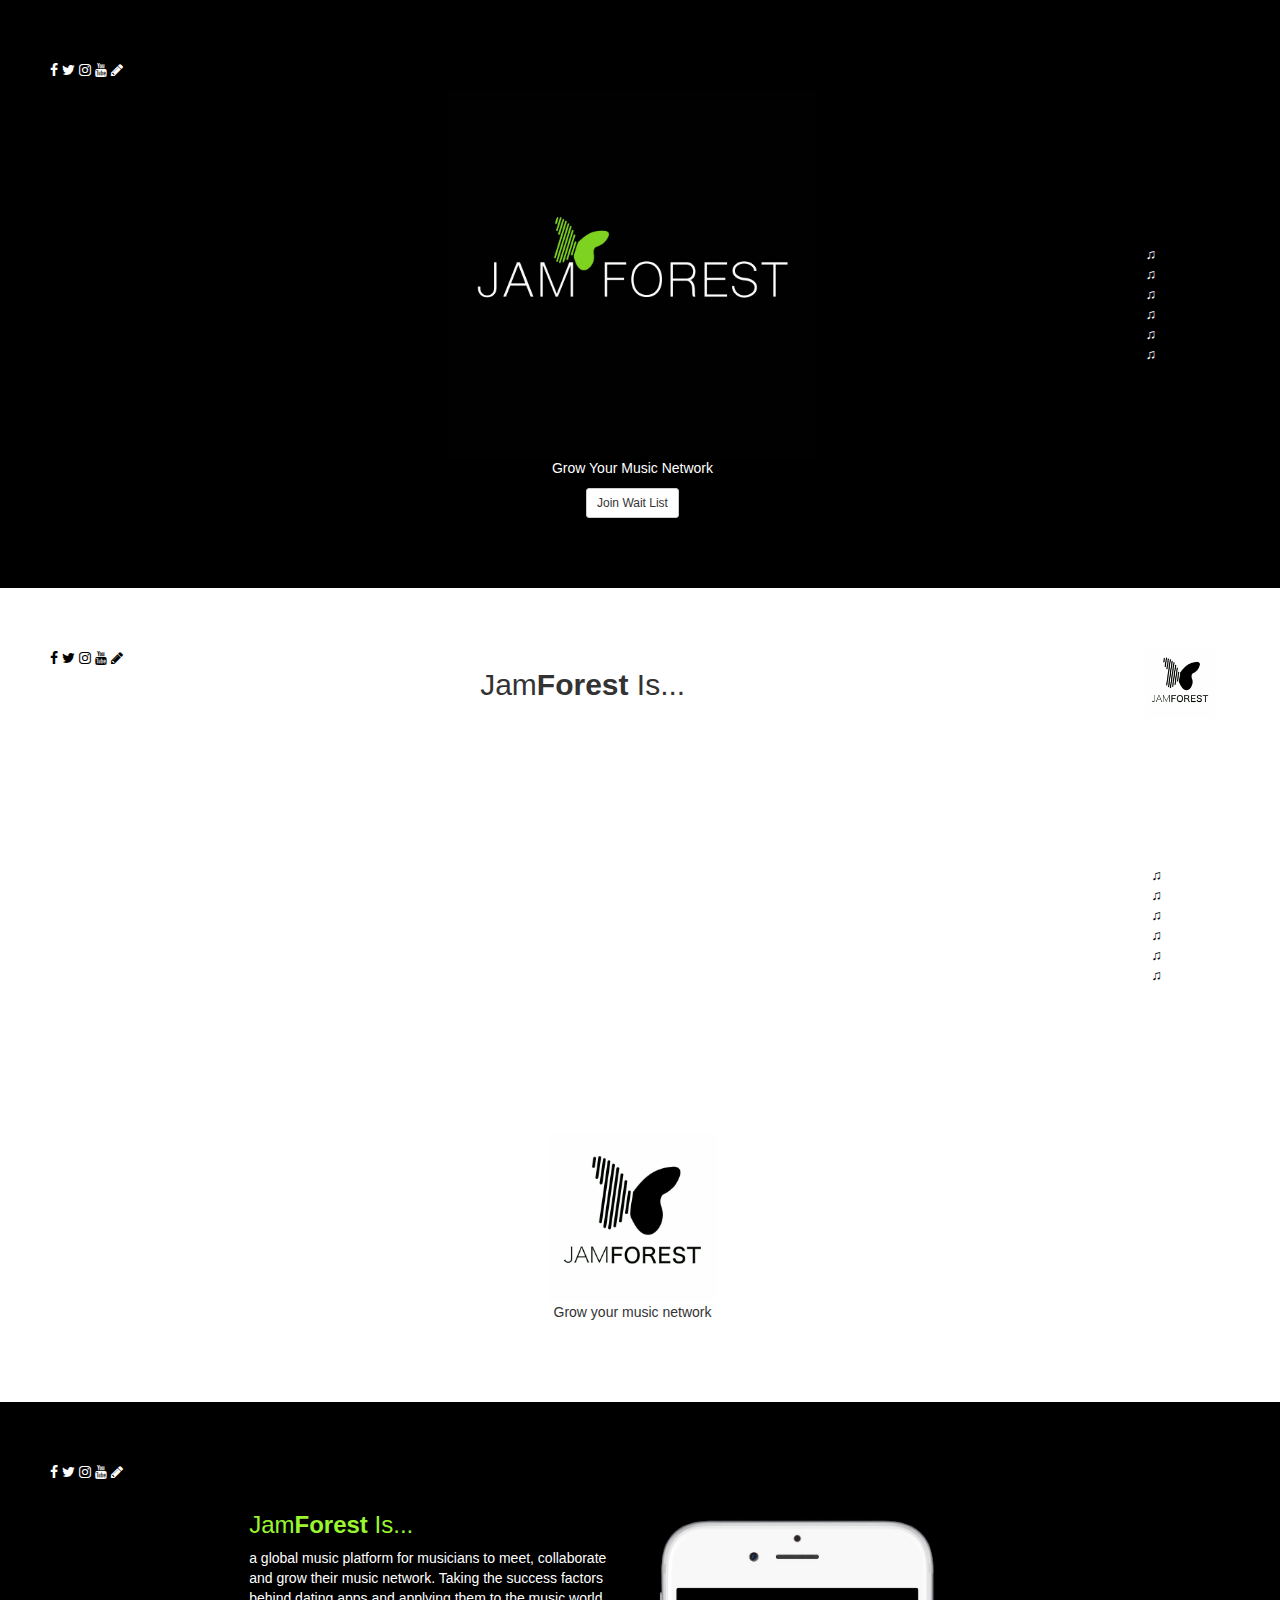
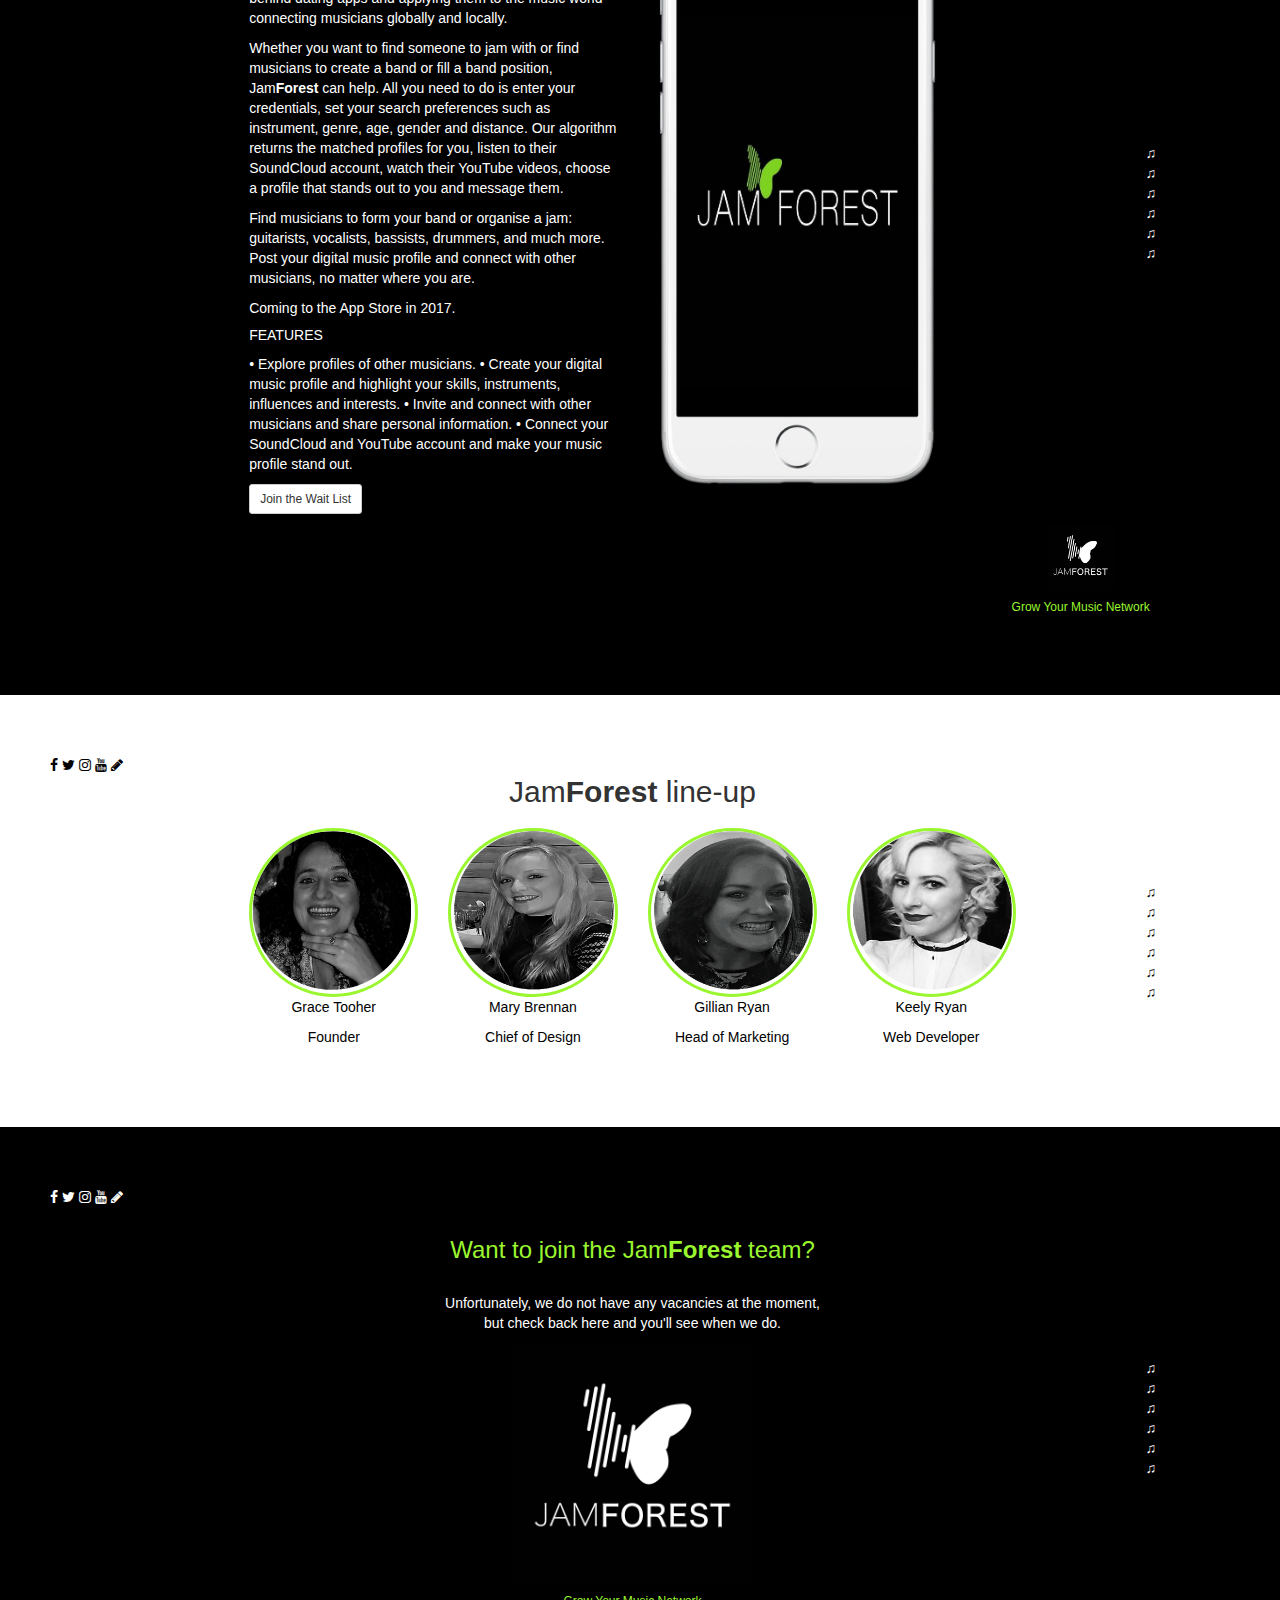
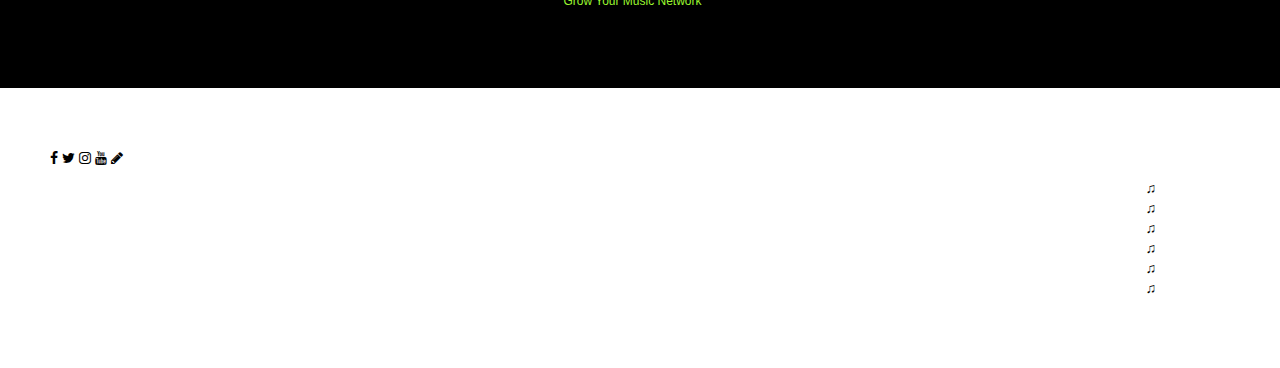
==== index.html @ 34fda2bb "blog added" ====
<!DOCTYPE html>
<html lang="en">
<head>
  <title>JamForest</title>
  <meta charset="utf-8">
	<meta name="keywords" content="Jam,Music,Musician,Ireland,jamforest,Band,group,concert">
	<meta name="author" content="Keely Ryan for JamForest">
  <meta name="viewport" content="width=device-width, initial-scale=1">
	<meta name="viewport" content="width=device-width, initial-scale=1">
  <link rel="stylesheet" href="https://maxcdn.bootstrapcdn.com/bootstrap/3.3.7/css/bootstrap.min.css">
	<link rel="stylesheet" href="https://cdnjs.cloudflare.com/ajax/libs/font-awesome/4.7.0/css/font-awesome.min.css">
  <link href="//db.onlinewebfonts.com/c/3f086dbc376893f56b4a9c4d3cac5df9?family=Hiragino+Sans+GB" rel="stylesheet" type="text/css"/>
  <script src="https://ajax.googleapis.com/ajax/libs/jquery/1.12.4/jquery.min.js"></script>
  <script src="https://maxcdn.bootstrapcdn.com/bootstrap/3.3.7/js/bootstrap.min.js"></script>
  <link rel="icon" href="images/logoCrop.jpg" type="image/x-icon">
	<link rel="stylesheet" href="style.css">
</head>

<body>
  <!--Section 1, landing screen start of container-->
	<div id="section1">
	<div class="container-fluid bg-black">
		<div class="row">
      <!--Social media -->
			<div class="col-sm-12">
			<a href="www.facebook.com/JamForestApp/" style="color:white"><i class= "fa fa-facebook"></i></a>
			<a href="www.twitter.com/jamforestapp" style="color:white"><i class= "fa fa-twitter"></i></a>
			<a href="www.instagram.com/jamforestapp/" style="color:white"><i class= "fa fa-instagram"></i></a>
			<a href="www.youtube.com/channel/UCiojt8k1cYBUqkl0pn1o3Zg" style="color:white"><i class= "fa fa-youtube"></i></a>
      <a href="http://jamforestapp.tumblr.com/" style="color:white"><i class= "fa fa-pencil"></i></a>


		</div></div>
		<div class="row" id="flex1">
<div class="hidden-xs col-md-4"></div>
			<div class="col-xs-12 col-md-4 text-center">
	   <img src="images/logoCrop.jpg" alt="JamForest logo" id="topLogo"> <p>Grow Your Music Network</p>
<button type="button" class="btn btn-default btn-sm" center data-toggle="modal" data-target="#myModal">Join Wait List</button>
</div><div class="hidden-xs col-sm-3"></div>

<!--Navigation -->
<div class="hidden-xs col-md-1">
	<div class="nav">
	<a href="#section1" class="class1a">&#9835;</a><br>
	<a href="#section2" class="class1b">&#9835;</a><br>
	<a href="#section3" class="class1c">&#9835;</a><br>
	<a href="#section4" class="class1d">&#9835;</a><br>
  <a href="#section5" class="class1e">&#9835;</a><br>
  <a href="#section6" class="class1f">&#9835;</a>


</div>
</div></div>
<!-- Modal to subscribe to newsletter-->
<div id="myModal" class="modal fade" role="dialog">
  <div class="modal-dialog">

    <!-- Modal form content-->
    <div class="modal-content">
      <div class="modal-header">
        <button type="button" class="close" data-dismiss="modal">&times;</button>
        <h4 class="modal-title">Join the Wait List</h4>
        <h5>Hey! By joining you will be the first to hear when we're ready to launch, you'll get secret access to any music events we might throw in the coming year, and you'll also become one of our beta testers to tell us what you like and dislike about Jam<b>Forest</b> 1.0. Beta testers will be entered into a competition for prizes each month. Cheers for being sound!!! 🤘</h5>
      </div>
      <div class="modal-body">
				<form class="form-inline" method="post" action="form-to-e-mail.php">
	 <div class="input-group">
     <input type="name" class="form-control" size="50" placeholder="Name" required></div>
    <div class="input-group">
		 <input type="email" class="form-control" size="50" placeholder="Email Address" required>
      <div class="input-group-btn">
			 <button type="button" class="btn btn-default" id="submit">Join</button>
	 </div>
 </div>
 </form>
      </div>
      <div class="modal-footer">
        <button type="button" class="btn btn-default" data-dismiss="modal">Close</button>
      </div>
    </div>
</div>
</div>
</div>
</div>
<!--end of section1 -->

<!--Section2 begin-->
<div id="section2">
<div class="container-fluid">
  <!--Social media -->
	<div class="row">
		<div class="col-md-2">
		<a href="www.facebook.com/JamForestApp/" style="color:black"><i class= "fa fa-facebook"></i></a>
		<a href="www.twitter.com/jamforestapp" style="color:black"><i class= "fa fa-twitter"></i></a>
		<a href="www.instagram.com/jamforestapp/" style="color:black"><i class= "fa fa-instagram"></i></a>
		<a href="www.youtube.com/channel/UCiojt8k1cYBUqkl0pn1o3Zg" style="color:black"><i class= "fa fa-youtube"></i></a>
    <a href="http://jamforestapp.tumblr.com/" style="color:black"><i class= "fa fa-pencil"></i></a>
	</div>
  <div class="col-md-7 text-center"><h2>Jam<b>Forest</b> Is...</h2>
  </div>
  <div class="col-xs-2">
  </div>
<div class="hidden-xs col-md-1">
    <img src="images/whiteblack.jpg" alt="JamForest logo"  class="img-responsive">
</div>
</div>
	<div class="row" id="flex2">
<div class="col-md-2 hidden-xs"></div>
		<div class="col-md-8 col-xs-11 text-center">
			<div class="embed-responsive embed-responsive-16by9">
		 <iframe src="https://www.youtube.com/embed/NiEERhAVjNI" frameborder="0" allowfullscreen></iframe></div>
</div>
<div class="col-md-2 hidden-xs"></div>

<!--Navigation -->
<div class="hidden-xs col-sm-1">
<div class="nav">
<a href="#section1" class="class2a">&#9835;</a><br>
<a href="#section2" class="class2b">&#9835;</a><br>
<a href="#section3" class="class2c">&#9835;</a><br>
<a href="#section4" class="class2d">&#9835;</a><br>
<a href="#section5" class="class2e">&#9835;</a><br>
<a href="#section6" class="class2f">&#9835;</a>
</div>
</div>
</div>
<div class="row">
<div class="hidden-xs col-md-5">
</div>
<div class="hidden-xs col-md-2 text-center">
    <img src="images/whiteblack.jpg" alt="JamForest logo"  class="img-responsive">
    <p>Grow your music network</p>
</div>
<div class="hidden-xs col-md-5">
</div>
</div>
</div>
</div>


<div id="section3">
<div class="container-fluid bg-black">
<!--Social media -->
  <div class="row">
    <div class="col-sm-12">
    <a href="www.facebook.com/JamForestApp/" style="color:white"><i class= "fa fa-facebook"></i></a>
    <a href="www.twitter.com/jamforestapp" style="color:white"><i class= "fa fa-twitter"></i></a>
    <a href="www.instagram.com/jamforestapp/" style="color:white"><i class= "fa fa-instagram"></i></a>
    <a href="www.youtube.com/channel/UCiojt8k1cYBUqkl0pn1o3Zg" style="color:white"><i class= "fa fa-youtube"></i></a>
    <a href="http://jamforestapp.tumblr.com/" style="color:white"><i class= "fa fa-pencil"></i></a>
  </div></div>
  <div class="row" id="flex3">
    <div class="col-xs-3 col-sm-2">
    </div>
    <div class="col-md-4 hidden-sm hidden-xs">
      <h3>Jam<b>Forest</b> Is...</h3>
      <p> a global music platform for musicians to meet, collaborate and grow their music network. Taking the success factors behind dating apps and applying them to the music world connecting musicians globally and locally.</p>

<p>Whether you want to find someone to jam with or find musicians to create a band or fill a band position, Jam<b>Forest</b> can help. All you need to do is enter your credentials, set your search preferences such as instrument, genre, age, gender and distance. Our algorithm returns the matched profiles for you, listen to their SoundCloud account, watch their YouTube videos, choose a profile that stands out to you and message them.</p>

<p>Find musicians to form your band or organise a jam: guitarists, vocalists, bassists, drummers, and much more. Post your digital music profile and connect with other musicians, no matter where you are.</p>

<p>Coming to the App Store in 2017.</p>

<h5>FEATURES</h6>

<p>• Explore profiles of other musicians.
• Create your digital music profile and highlight your skills, instruments, influences and interests.
• Invite and connect with other musicians and share personal information.
• Connect your SoundCloud and YouTube account and make your music profile stand out.</p>
<button type="button" class="btn btn-default btn-sm" center data-toggle="modal" data-target="#myModal">Join the Wait List</button>
</div>
<div class="hidden-md hidden-lg col-13-xs">
  <h3>Jam<b>Forest</b> Is...</h3>
<p> a global music platform for musicians to meet, collaborate and grow their music network. Taking the success factors behind dating apps and applying them to the music world connecting musicians globally and locally.</p>
<a href="about.html" class="class1">More...</a>
</div>
<div class="col-md-5 hidden-xs">
  <div id="myCarousel" data-ride="carousel" style="width: 300px">

    <!-- Wrapper for slides -->
    <div class="carousel-inner" role="listbox">
      <div class="item active">
        <img src="images/iPhone6White.png" alt="Logo on iPhone">
      </div>

      <div class="item">
        <img src="images/iPhone6White (1).png" alt="Find Musicians">
      </div>

      <div class="item">
        <img src="images/iPhone6White (3).png" alt="Nutini">
      </div>

      <div class="item">
        <img src="images/iPhone6White (4).png" alt="Search">
      </div>

      <div class="item">
        <img src="images/iPhone6White (2).png" alt="Ezra">
      </div>

    </div>

  </div>
</div>
<!--Navigation -->
<div class="col-xs-1 col-sm-1">
  <div class="nav">
  <a href="#section1" class="class1a">&#9835;</a><br>
  <a href="#section2" class="class1b">&#9835;</a><br>
  <a href="#section3" class="class1c">&#9835;</a><br>
  <a href="#section4" class="class1d">&#9835;</a><br>
  <a href="#section5" class="class1e">&#9835;</a><br>
  <a href="#section6" class="class1f">&#9835;</a>

  </div>
</div>
</div>
<div class="hidden-md hidden-lg col-12-xs text-center">
<button type="button" class="btn btn-default btn-sm" center data-toggle="modal" data-target="#myModal">Join the Wait List</button>
</div>
<div class="row">
  <div class="col-sm-9 col-xs-2">
</div>
  <div class="col-md-3 col-xs-8 text-center">
    <img src="images/blackwhite.jpg" alt="JamForest logo" width="25%;">
<h6>Grow Your Music Network</h6>
  </div>
  <div class="col-sm-9 col-xs-2">
</div>
</div>
</div>

<div id="section4">
<div class="container-fluid">
  <!--Social media -->
	<div class="row">
		<div class="col-sm-2">
		<a href="www.facebook.com/JamForestApp/" style="color:black"><i class= "fa fa-facebook"></i></a>
		<a href="www.twitter.com/jamforestapp" style="color:black"><i class= "fa fa-twitter"></i></a>
		<a href="www.instagram.com/jamforestapp/" style="color:black"><i class= "fa fa-instagram"></i></a>
		<a href="www.youtube.com/channel/UCiojt8k1cYBUqkl0pn1o3Zg" style="color:black"><i class= "fa fa-youtube"></i></a>
<a href="http://jamforestapp.tumblr.com/" style="color:black"><i class= "fa fa-pencil"></i></a>
	</div>
    <div class="col-sm-8 text-center"> <h2>Jam<b>Forest</b> line-up</h2></div>
    <div class="col-sm-2"></div>
  </div>
	<div class="row" id="flex4">
  <div class="col-xs-3 col-md-2"></div>
  <div class="hidden-xs col-md-2 text-center">
  <a href= "https://ie.linkedin.com/in/gracetooher"> <img src="images/Grace.png" class="img-circle" alt="Grace" id="Grace"></a>
<p>Grace Tooher</p><p>Founder</p></div>
<div class="hidden-xs col-md-2 text-center">
  <a href= "https://ie.linkedin.com/in/marymb">
<img src="images/MazaFin.png" class="img-circle" alt="Mary" id="Mary"></a>
<p>Mary Brennan</p><p>Chief of Design</p></div>
  <div class="hidden-xs col-md-2 text-center">
    <a href= "https://ie.linkedin.com/in/gillianoryan">
  <img src="images/gil.png" class="img-circle" alt="Gil" id="Gil"></a>
<p>Gillian Ryan</p><p>Head of Marketing</p></div>
  <div class="hidden-xs col-md-2 text-center">
    <a href= "https://ie.linkedin.com/in/keely-ryan-1a992680">
  <img src="images/keels.png" class="img-circle" alt="Keely" id="Keely"></a>
<p>Keely Ryan</p><p>Web Developer</p></div>
<div class="hidden-xs col-md-1"></div>
<!-- Pofile pix on mobile screen -->
<div class="col-xs-4 hidden-sm hidden-md hidden-lg text-center">
<img src="images/Grace.png" class="img-circle" alt="Grace" id="Grace"><p>Grace</p><p>Founder</p></div>
<div class="col-xs-3 hidden-sm hidden-md hidden-lg text-center">
<img src="images/MazaFin.png" class="img-circle" alt="Mary" id="Mary"> <p>Mary</p><p>Design Chief</p></div>
<div class="col-xs-3 hidden-sm hidden-md hidden-lg text-center">
<img src="images/gil.png" class="img-circle" alt="Gil" id="Gil"> <p>Gillian</p><p>Marketing Head</p></div>
<div class="col-xs-3 hidden-sm hidden-md hidden-lg text-center">
<img src="images/keels.png" class="img-circle" alt="Keely" id="Keely"> <p>Keely</p><p>Web Developer</p></div>
<!--Navigation -->
<div class="col-sm-1 col-md-1">
<div class="nav">
<a href="#section1" class="class2a">&#9835;</a><br>
<a href="#section2" class="class2b">&#9835;</a><br>
<a href="#section3" class="class2c">&#9835;</a><br>
<a href="#section4" class="class2d">&#9835;</a><br>
<a href="#section5" class="class2e">&#9835;</a><br>
<a href="#section6" class="class2f">&#9835;</a>

</div>
</div></div>

</div>
</div>
<div id="section5">
<div class="container-fluid bg-black">
  <!--Social media -->
  <div class="row">
    <div class="col-sm-12">
    <a href="www.facebook.com/JamForestApp/"><i class= "fa fa-facebook" style="color:white"></i></a>
    <a href="www.twitter.com/jamforestapp"><i class= "fa fa-twitter" style="color:white"></i></a>
    <a href="www.instagram.com/jamforestapp/"><i class= "fa fa-instagram" style="color:white"></i></a>
    <a href="www.youtube.com/channel/UCiojt8k1cYBUqkl0pn1o3Zg" style="color:white"><i class= "fa fa-youtube"></i></a>
<a href="http://jamforestapp.tumblr.com/" style="color:white"><i class= "fa fa-pencil"></i></a>
  </div></div>
  <div class="row" id="flex5">
    <div class="col-xs-3 col-md-1">
    </div>
    <div class="col-xs-13 col-md-10 text-center">
<h3>Want to join the Jam<b>Forest</b> team?</h3>
<br><p>Unfortunately, we do not have any vacancies at the moment, <br> but check back here and you'll see when we do.</p>
<img src="images/blackwhite.jpg" alt="JamForest logo" width="25%;">
<h6>Grow Your Music Network</h6>
</div>
<!--Navigation -->
<div class="col-xs-1 col-md-1">
  <div class="nav">
  <a href="#section1" class="class1a">&#9835;</a><br>
  <a href="#section2" class="class1b">&#9835;</a><br>
  <a href="#section3" class="class1c">&#9835;</a><br>
  <a href="#section4" class="class1d">&#9835;</a><br>
  <a href="#section5" class="class1e">&#9835;</a><br>
  <a href="#section6" class="class1f">&#9835;</a>

  </div>
</div>
</div>
</div>
<div id="section6">
<div class="container-fluid">
  <!--Social media -->
	<div class="row">
		<div class="col-sm-12">
		<a href="www.facebook.com/JamForestApp/" style="color:black"><i class= "fa fa-facebook"></i></a>
		<a href="www.twitter.com/jamforestapp" style="color:black"><i class= "fa fa-twitter"></i></a>
		<a href="www.instagram.com/jamforestapp/" style="color:black"><i class= "fa fa-instagram"></i></a>
		<a href="www.youtube.com/channel/UCiojt8k1cYBUqkl0pn1o3Zg" style="color:black"><i class= "fa fa-youtube"></i></a>
<a href="http://jamforestapp.tumblr.com/" style="color:black"><i class= "fa fa-pencil"></i></a>
	</div></div>
	<div class="row" id="flex6">
<div class="col-sm-4"></div>
		<div class="col-sm-4 text-center">


</div>
<div class="col-sm-3"></div>

<!--Navigation -->
<div class="col-sm-1">
<div class="nav">
<a href="#section1" class="class2a">&#9835;</a><br>
<a href="#section2" class="class2b">&#9835;</a><br>
<a href="#section3" class="class2c">&#9835;</a><br>
<a href="#section4" class="class2d">&#9835;</a><br>
<a href="#section5" class="class2e">&#9835;</a><br>
<a href="#section6" class="class2f">&#9835;</a>
</div>
</div></div>

</div>
</div>

</body>
<script type="text/javascript" src="script.js"></script>
<script type="text/php" src="script.php"></script>

</html>
---- style.css ----
body{
  font-family: "Hiragino sans","MS PGothic", sans-serif;
}

  .row{
  padding-bottom: 10px;
  margin-right: 0px;
}
.Button{
  background-color: : white;
  color:black;
}
.bg-black {
background-color: black;
   min-height:100%;
}
background:{
  color: black;}
.container-fluid{
   padding: 60px 50px;
   height:20%
}
#topLogo{

  width: 100%;
}
#flex1, #flex3, #flex5  {
  display: flex;
  align-items: center;
  justify-content: center;
  color:white;
 }

 #flex2, #flex4, #flex6  {
   display: flex;
   align-items: center;
   justify-content: center;
   color:black;
}
#Grace, #Gil, #Mary, #Keely{
  width: 100%;
  border-style: solid;
border-width: medium;
border-color: #9AF62F;
}

 a.class1a, a.class1b, a.class1c, a.class1d, a.class1e, a.class1f {
   color:white;
 }
 a.class2a, a.class2b, a.class2c, a.class2d, a.class2e, a.class2f {
   color:black;
 }
i{
  align-content: flex-end;
}
h6{
  color:#9AF62F;
}
h3{
  color:#9AF62F;
}
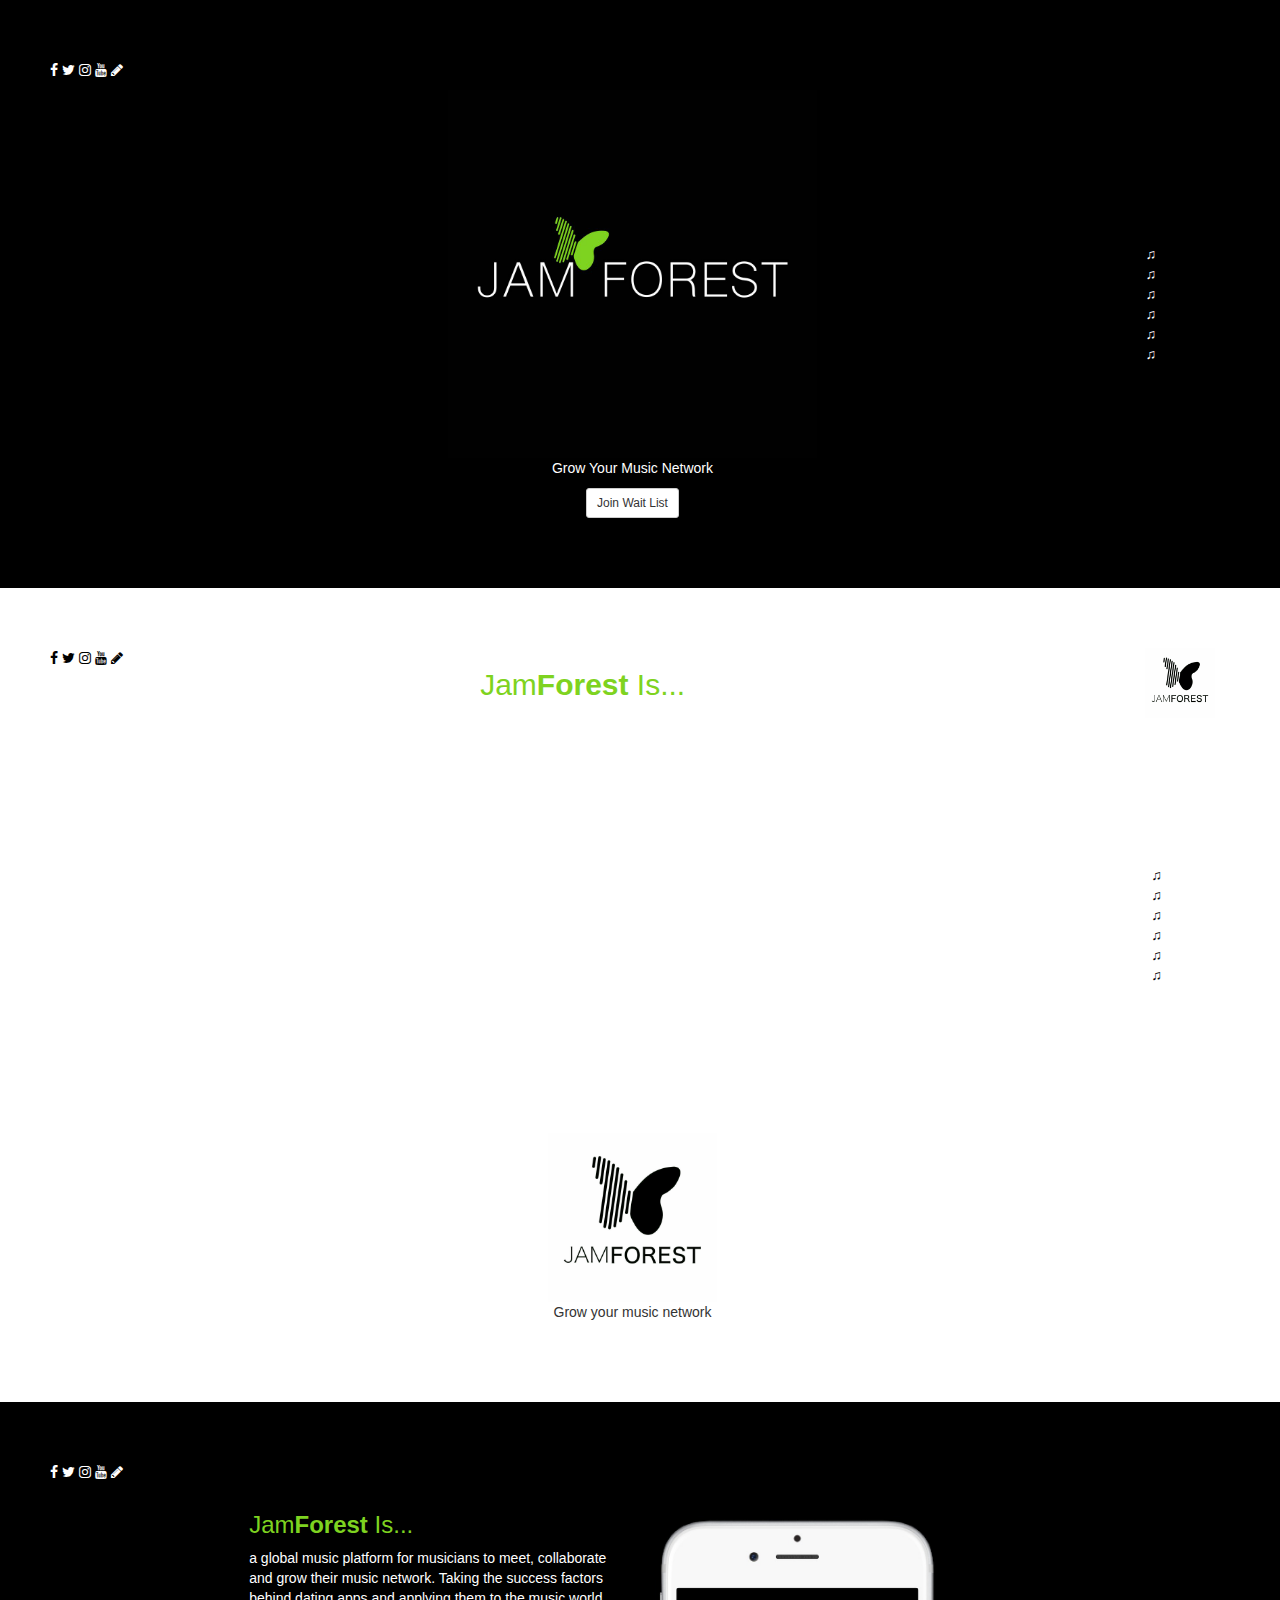
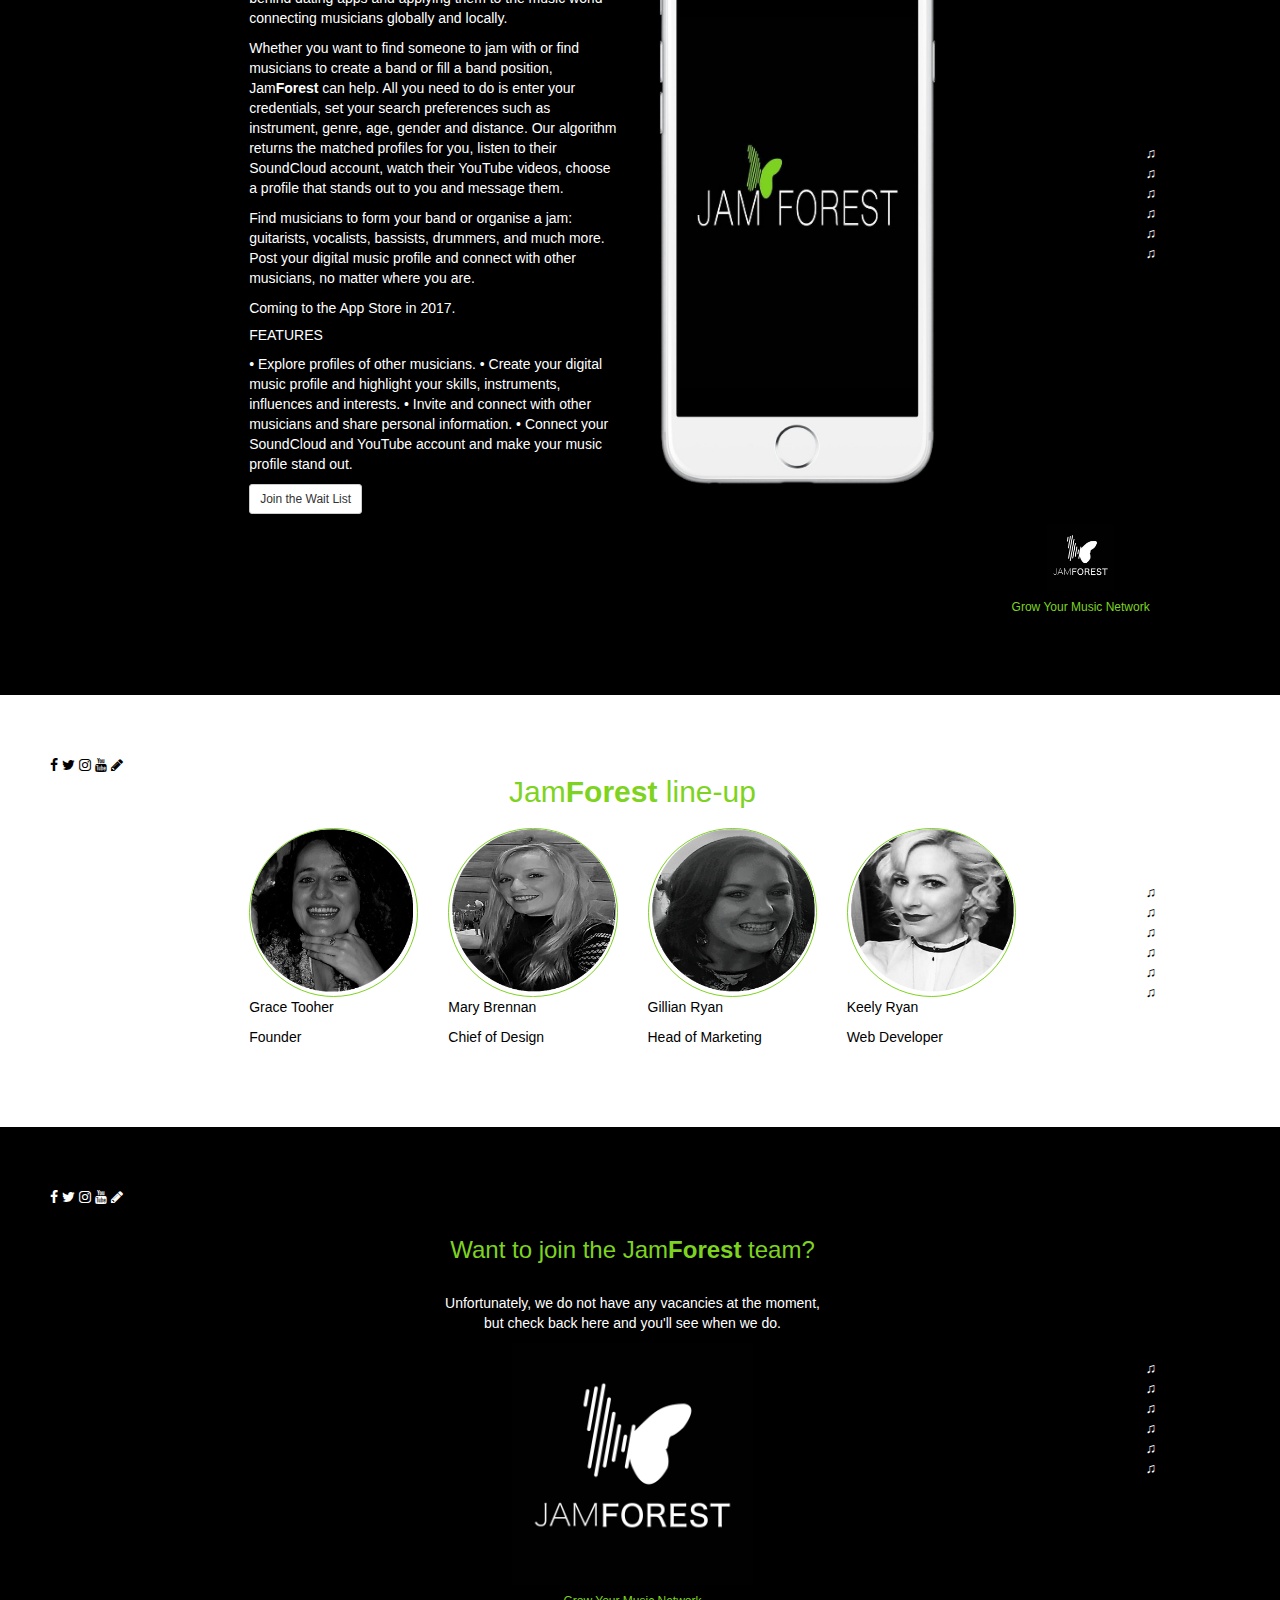
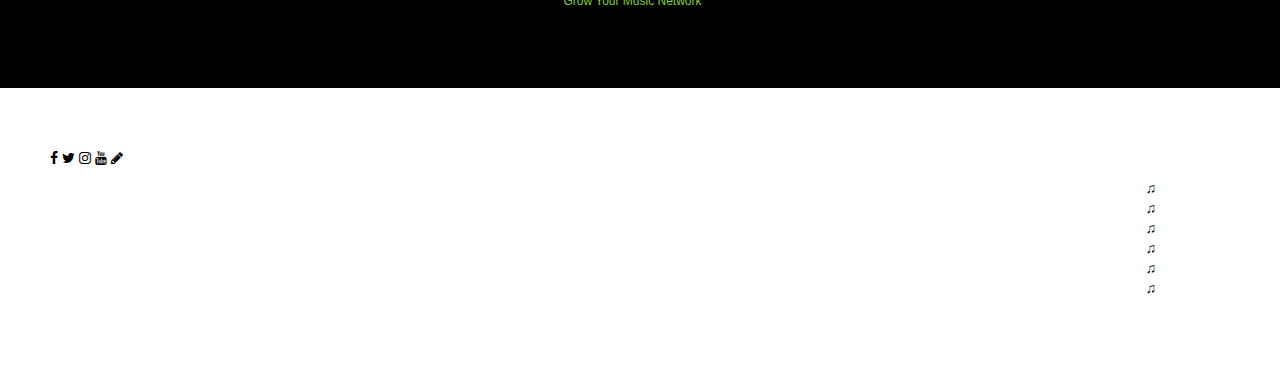
==== commit a951cbed: "profile pix fixed" ====
--- a/index.html
+++ b/index.html
@@ -241,38 +241,43 @@
 		<a href="www.twitter.com/jamforestapp" style="color:black"><i class= "fa fa-twitter"></i></a>
 		<a href="www.instagram.com/jamforestapp/" style="color:black"><i class= "fa fa-instagram"></i></a>
 		<a href="www.youtube.com/channel/UCiojt8k1cYBUqkl0pn1o3Zg" style="color:black"><i class= "fa fa-youtube"></i></a>
-<a href="http://jamforestapp.tumblr.com/" style="color:black"><i class= "fa fa-pencil"></i></a>
+    <a href="http://jamforestapp.tumblr.com/" style="color:black"><i class= "fa fa-pencil"></i></a>
 	</div>
     <div class="col-sm-8 text-center"> <h2>Jam<b>Forest</b> line-up</h2></div>
     <div class="col-sm-2"></div>
   </div>
-	<div class="row" id="flex4">
-  <div class="col-xs-3 col-md-2"></div>
-  <div class="hidden-xs col-md-2 text-center">
+  <!-- Profile pix on pcs -->
+  <div class="row" id="flex4">
+  <div class="hidden-xs col-sm-2 col-md-2"></div>
+  <div class="hidden-xs col-sm-2 col-md-2 col-lg-2">
   <a href= "https://ie.linkedin.com/in/gracetooher"> <img src="images/Grace.png" class="img-circle" alt="Grace" id="Grace"></a>
-<p>Grace Tooher</p><p>Founder</p></div>
-<div class="hidden-xs col-md-2 text-center">
+  <p>Grace Tooher</p><p>Founder</p></div>
+  <div class="hidden-xs col-sm-2 col-md-2 col-lg-2">
   <a href= "https://ie.linkedin.com/in/marymb">
-<img src="images/MazaFin.png" class="img-circle" alt="Mary" id="Mary"></a>
-<p>Mary Brennan</p><p>Chief of Design</p></div>
-  <div class="hidden-xs col-md-2 text-center">
+  <img src="images/MazaFin.png" class="img-circle" alt="Mary" id="Mary"></a>
+  <p>Mary Brennan</p><p>Chief of Design</p></div>
+  <div class="hidden-xs col-sm-2 col-md-2 col-lg-2">
     <a href= "https://ie.linkedin.com/in/gillianoryan">
   <img src="images/gil.png" class="img-circle" alt="Gil" id="Gil"></a>
-<p>Gillian Ryan</p><p>Head of Marketing</p></div>
-  <div class="hidden-xs col-md-2 text-center">
+  <p>Gillian Ryan</p><p>Head of Marketing</p></div>
+  <div class="hidden-xs col-sm-2 col-md-2 col-lg-2">
     <a href= "https://ie.linkedin.com/in/keely-ryan-1a992680">
   <img src="images/keels.png" class="img-circle" alt="Keely" id="Keely"></a>
-<p>Keely Ryan</p><p>Web Developer</p></div>
-<div class="hidden-xs col-md-1"></div>
-<!-- Pofile pix on mobile screen -->
-<div class="col-xs-4 hidden-sm hidden-md hidden-lg text-center">
-<img src="images/Grace.png" class="img-circle" alt="Grace" id="Grace"><p>Grace</p><p>Founder</p></div>
-<div class="col-xs-3 hidden-sm hidden-md hidden-lg text-center">
-<img src="images/MazaFin.png" class="img-circle" alt="Mary" id="Mary"> <p>Mary</p><p>Design Chief</p></div>
-<div class="col-xs-3 hidden-sm hidden-md hidden-lg text-center">
-<img src="images/gil.png" class="img-circle" alt="Gil" id="Gil"> <p>Gillian</p><p>Marketing Head</p></div>
-<div class="col-xs-3 hidden-sm hidden-md hidden-lg text-center">
-<img src="images/keels.png" class="img-circle" alt="Keely" id="Keely"> <p>Keely</p><p>Web Developer</p></div>
+  <p>Keely Ryan</p><p>Web Developer</p></div>
+  <div class="hidden-xs col-sm-1 col-md-1 col-lg-1"></div>
+  <!-- Pofile pix on mobile screen -->
+  <div class="col-xs-4 hidden-sm hidden-md hidden-lg text-center">
+  <a href= "https://ie.linkedin.com/in/gracetooher">
+  <img src="images/Grace.png" class="img-circle" alt="Grace" id="Grace"></a><p>Grace</p><p>Founder</p></div>
+  <div class="col-xs-3 hidden-sm hidden-md hidden-lg text-center">
+  <a href= "https://ie.linkedin.com/in/marymb">
+  <img src="images/MazaFin.png" class="img-circle" alt="Mary" id="Mary"></a> <p>Mary</p><p>Design</p></div>
+  <div class="col-xs-3 hidden-sm hidden-md hidden-lg text-center">
+  <a href= "https://ie.linkedin.com/in/gillianoryan">
+  <img src="images/gil.png" class="img-circle" alt="Gil" id="Gil"></a> <p>Gillian</p><p>Marketing</p></div>
+  <div class="col-xs-3 hidden-sm hidden-md hidden-lg text-center">
+  <a href= "https://ie.linkedin.com/in/keely-ryan-1a992680">
+  <img src="images/keels.png" class="img-circle" alt="Keely" id="Keely"></a> <p>Keely</p><p>Web</p></div>
 <!--Navigation -->
 <div class="col-sm-1 col-md-1">
 <div class="nav">
--- a/style.css
+++ b/style.css
@@ -17,12 +17,11 @@
 background:{
   color: black;}
 .container-fluid{
-   padding: 60px 50px;
+padding: 60px 50px;
    height:20%
 }
 #topLogo{
-
-  width: 100%;
+width: 100%;
 }
 #flex1, #flex3, #flex5  {
   display: flex;
@@ -38,10 +37,10 @@
    color:black;
 }
 #Grace, #Gil, #Mary, #Keely{
-  width: 100%;
-  border-style: solid;
-border-width: medium;
-border-color: #9AF62F;
+width: 100%;
+border-style:solid;
+border-width:thin;
+border-color: #7ED320;
 }
 
  a.class1a, a.class1b, a.class1c, a.class1d, a.class1e, a.class1f {
@@ -53,9 +52,9 @@
 i{
   align-content: flex-end;
 }
-h6{
-  color:#9AF62F;
+h6, h2{
+  color:#7ED320;
 }
 h3{
-  color:#9AF62F;
+  color:#7ED320;
 }
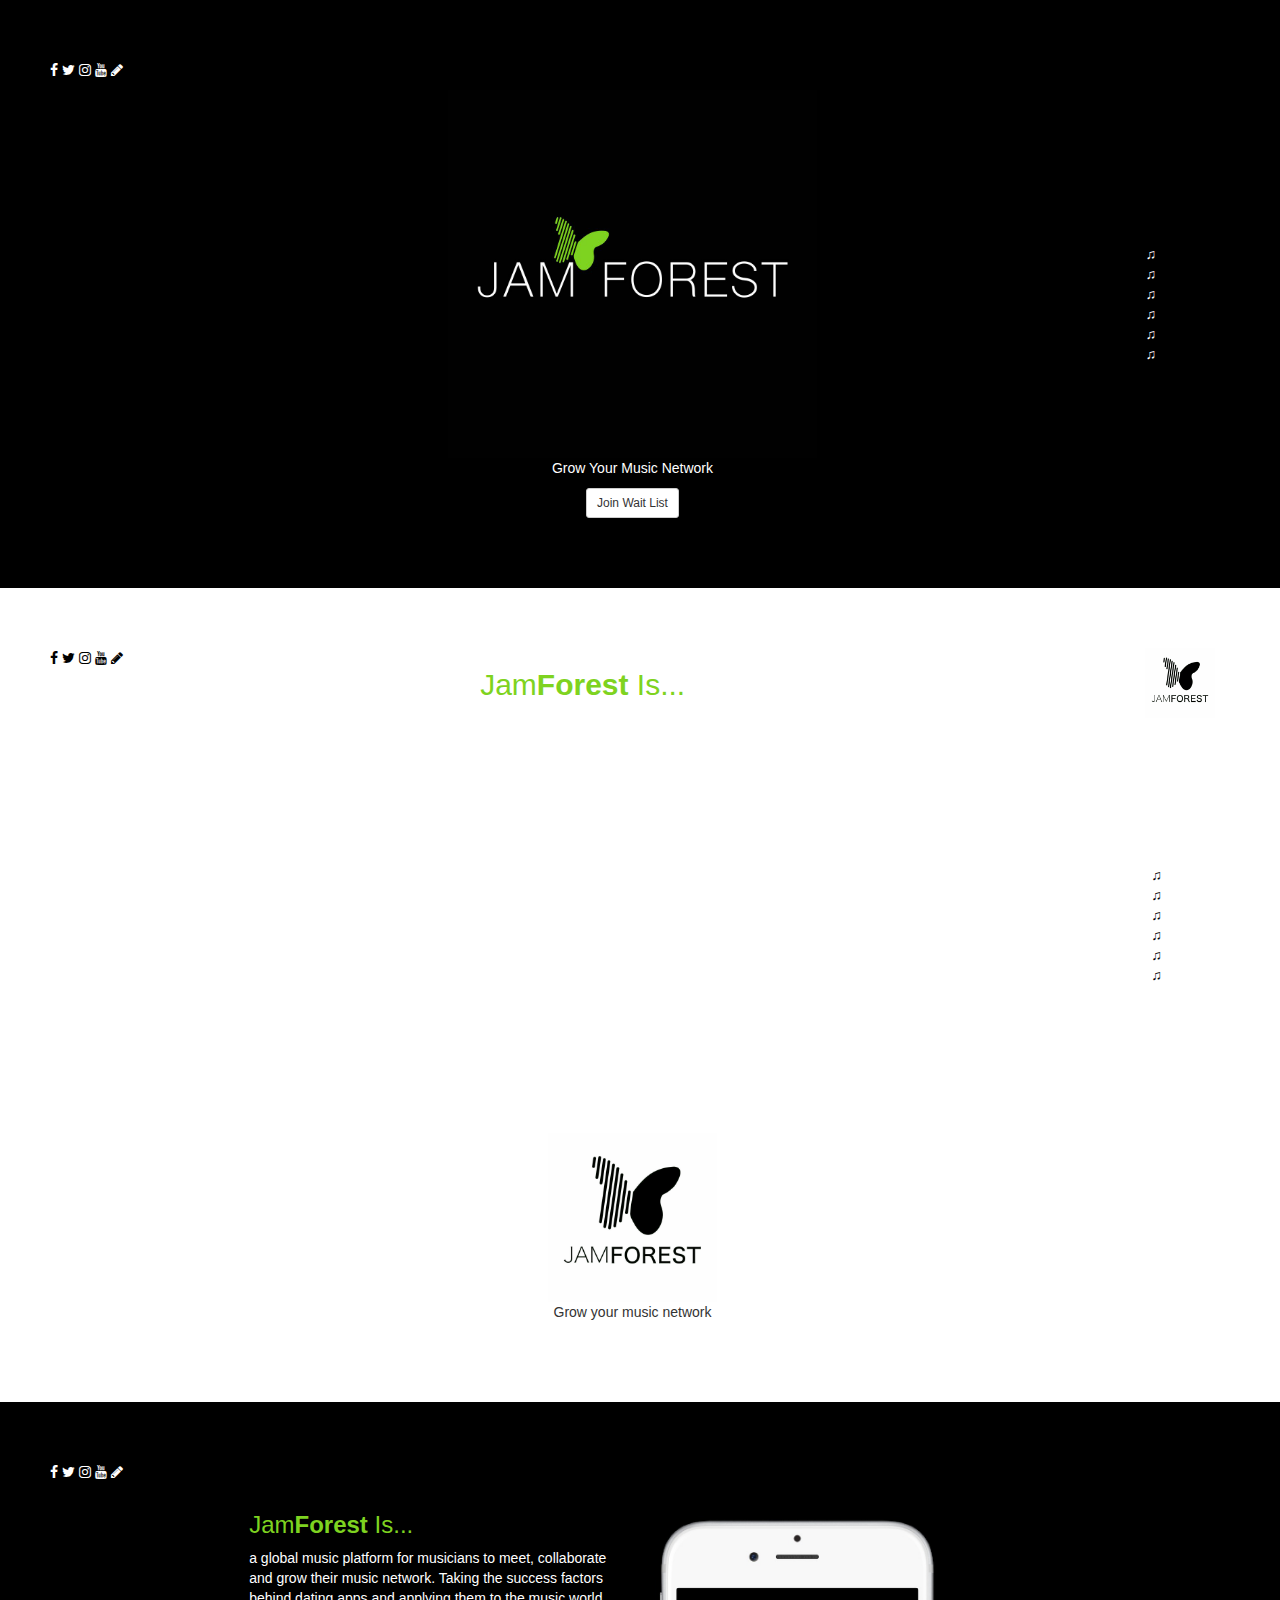
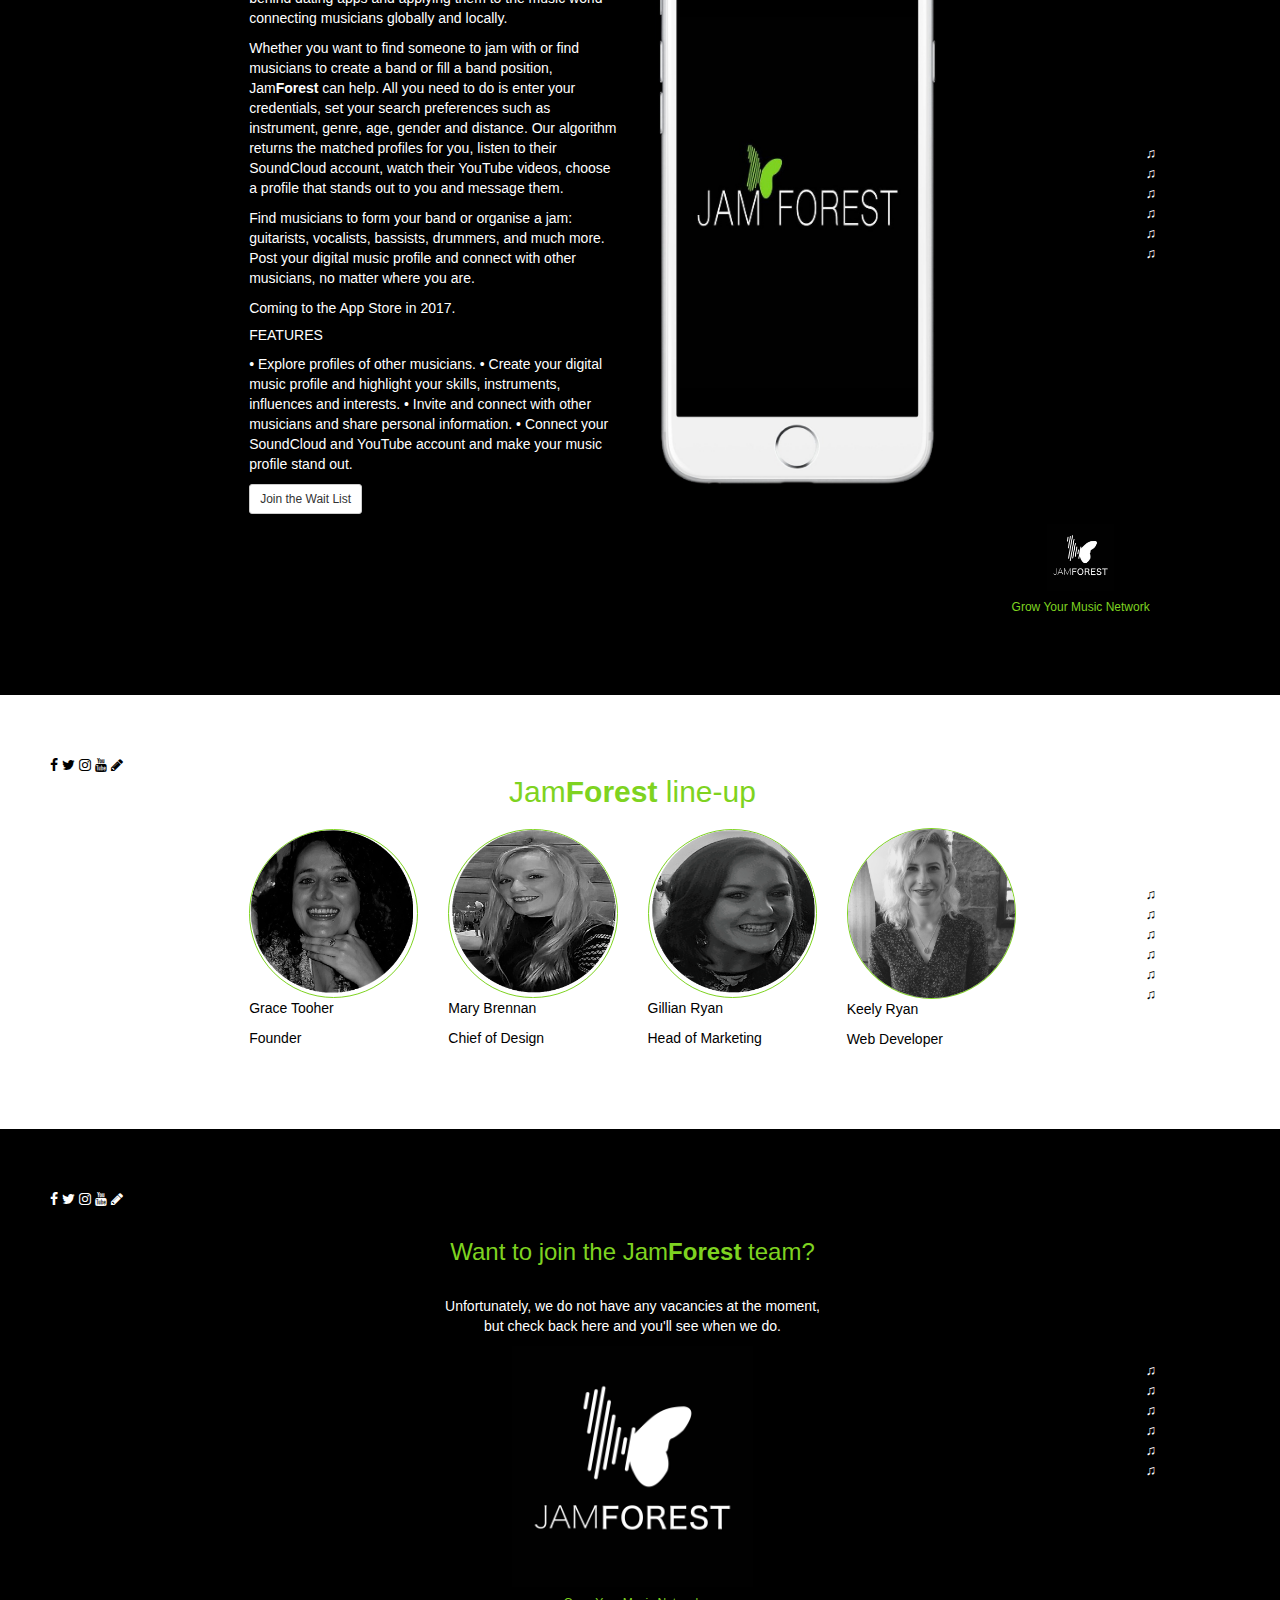
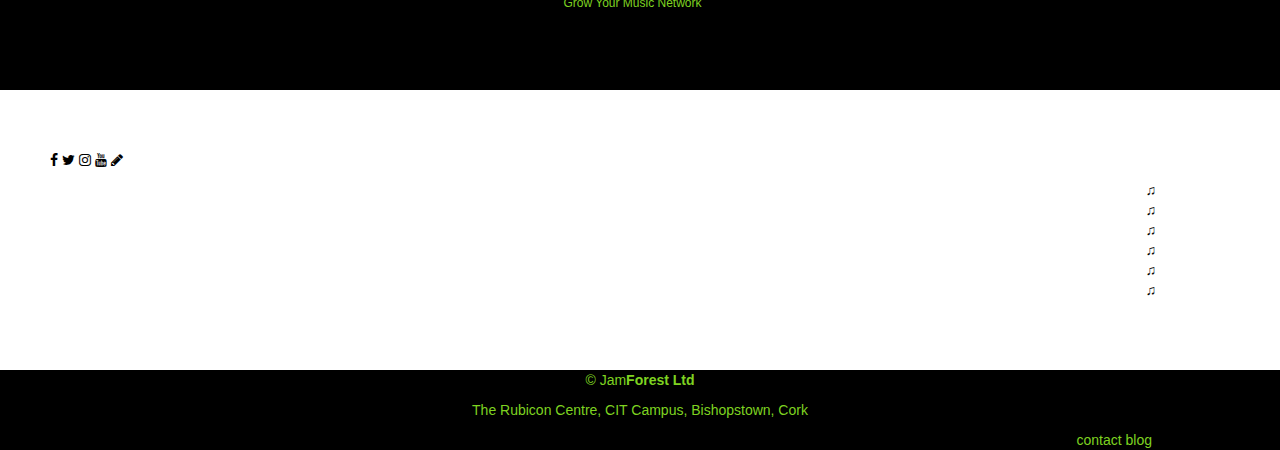
==== commit 13087b46: "footer finished" ====
--- a/index.html
+++ b/index.html
@@ -231,7 +231,7 @@
 </div>
 </div>
 </div>
-
+</div>
 <div id="section4">
 <div class="container-fluid">
   <!--Social media -->
@@ -262,7 +262,7 @@
   <p>Gillian Ryan</p><p>Head of Marketing</p></div>
   <div class="hidden-xs col-sm-2 col-md-2 col-lg-2">
     <a href= "https://ie.linkedin.com/in/keely-ryan-1a992680">
-  <img src="images/keels.png" class="img-circle" alt="Keely" id="Keely"></a>
+  <img src="images/keels.jpg" class="img-circle" alt="Keely" id="Keely"></a>
   <p>Keely Ryan</p><p>Web Developer</p></div>
   <div class="hidden-xs col-sm-1 col-md-1 col-lg-1"></div>
   <!-- Pofile pix on mobile screen -->
@@ -327,6 +327,7 @@
 </div>
 </div>
 </div>
+  </div>
 <div id="section6">
 <div class="container-fluid">
   <!--Social media -->
@@ -360,6 +361,33 @@
 
 </div>
 </div>
+<footer><p>&#169; Jam<b>Forest Ltd</b></p>
+  <p>The Rubicon Centre, CIT Campus, Bishopstown, Cork</p>
+<div class="CB"> <a href center data-toggle="modal" data-target="#ContactModal" style="color:#7ED320">contact</a>
+  <a href="http://jamforestapp.tumblr.com/" style="color:#7ED320">blog</a></div></footer>
+  <!-- Modal to subscribe to newsletter-->
+  <div id="ContactModal" class="modal fade" role="dialog">
+    <div class="modal-dialog">
+
+      <!-- Modal form content-->
+      <div class="modal-content">
+        <div class="modal-header">
+<h3>You can contact us here at Jam<b>Forest</b> by the following:</h3>
+  	 </div>
+       <div class="modal-text">
+     <p><b>e-mail:</b> <a href="mailto:grace@jamforest.com"> grace@jamforest.com</a></p>
+     <p><b>Address:</b>   The Rubicon Centre, CIT Campus, Bishopstown, Cork</p>
+     <p><b>Mobile:</b> <a href="tel:353868422411">+353 86-842-2411</p>
+     <p><b>Facebook:</b>  <a href="https://www.facebook.com/jamforestApp">www.facebook.com/jamforestApp</a></p>
+     <p><b>Twitter:</b>   <a href="https://twitter.com/jamforestapp">www.twitter.com/jamforestapp</a></p>
+   </div>
+   </div>
+   <div class="modal-footer">
+     <button type="button" class="btn btn-default" data-dismiss="modal">Close</button>
+   </div>
+ </div>
+      </div>
+
 
 </body>
 <script type="text/javascript" src="script.js"></script>
--- a/style.css
+++ b/style.css
@@ -52,9 +52,18 @@
 i{
   align-content: flex-end;
 }
-h6, h2{
+h6, h3, h2{
   color:#7ED320;
 }
-h3{
+footer{
   color:#7ED320;
+  background-color: black;
+  text-align: center;
 }
+.CB{
+  margin-right: 10%;
+  text-align: right;
+}
+.modal-text{
+  margin-left: 10%;
+}
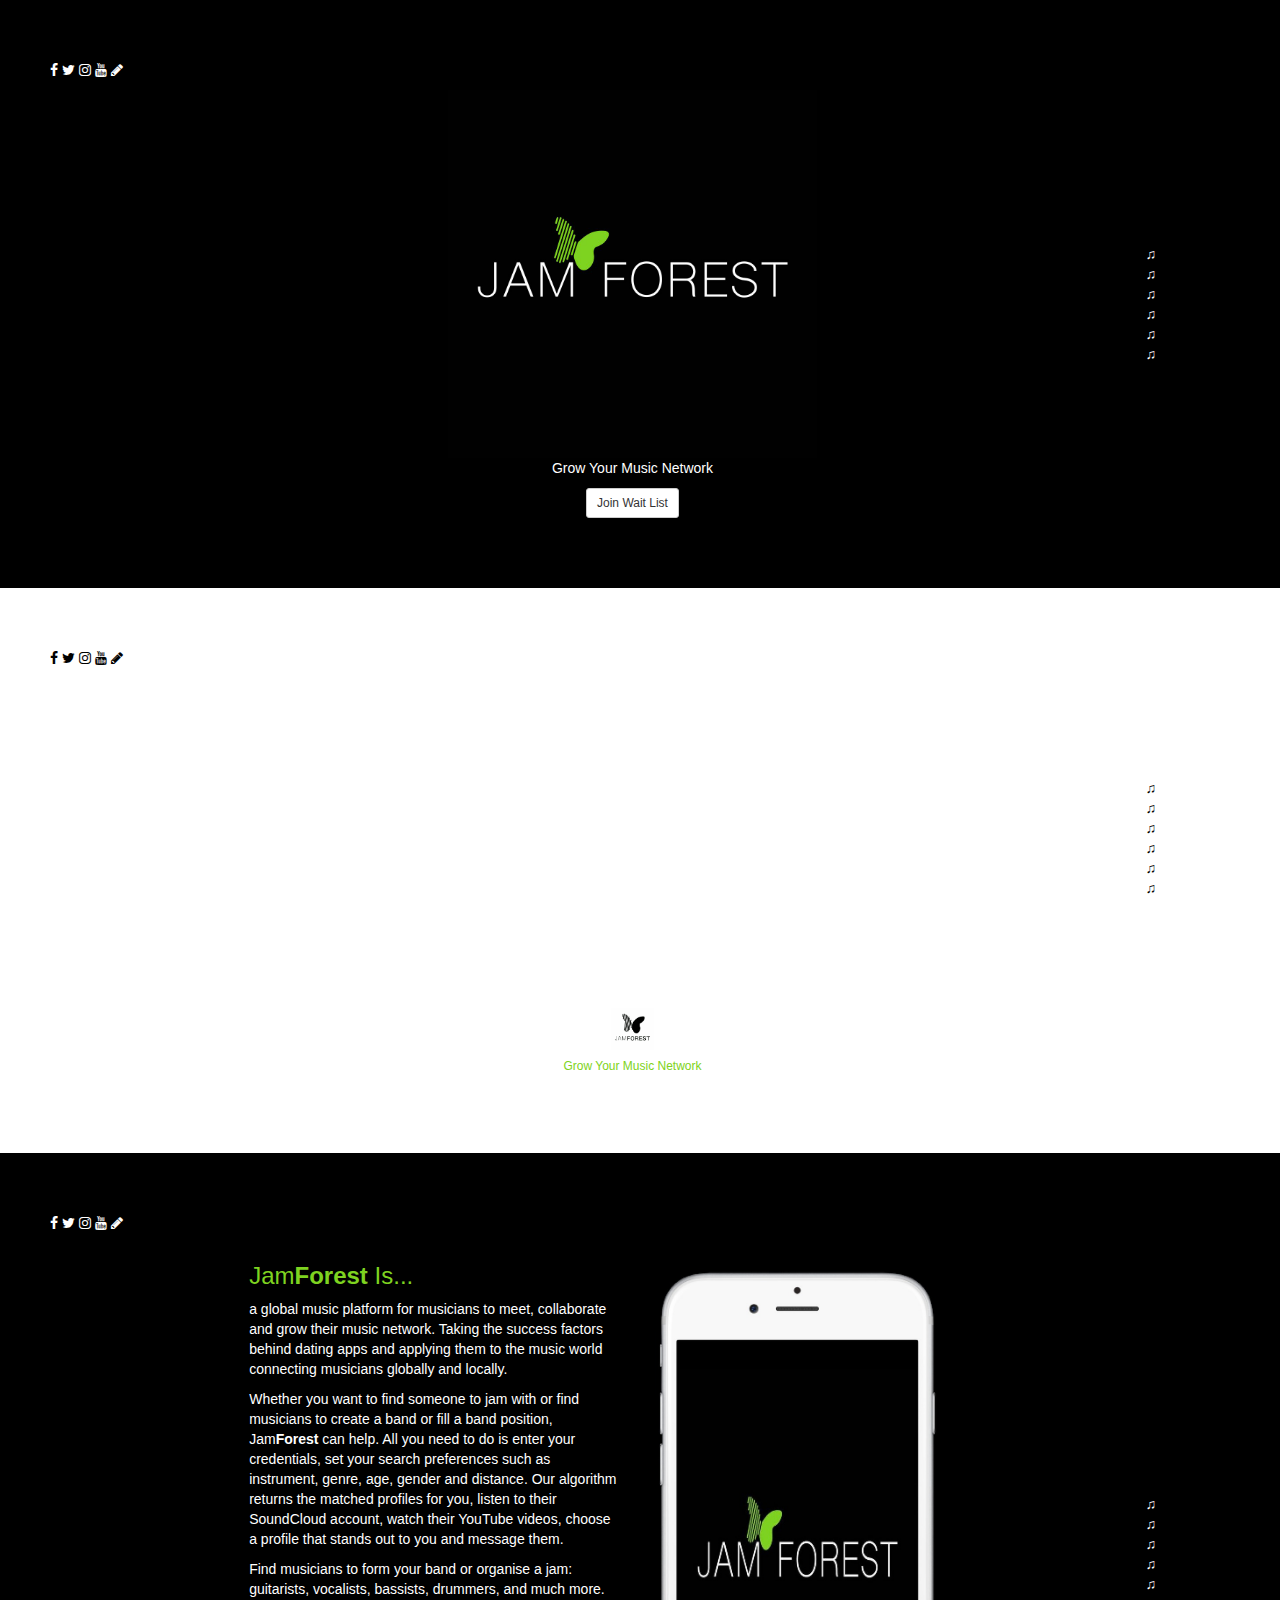
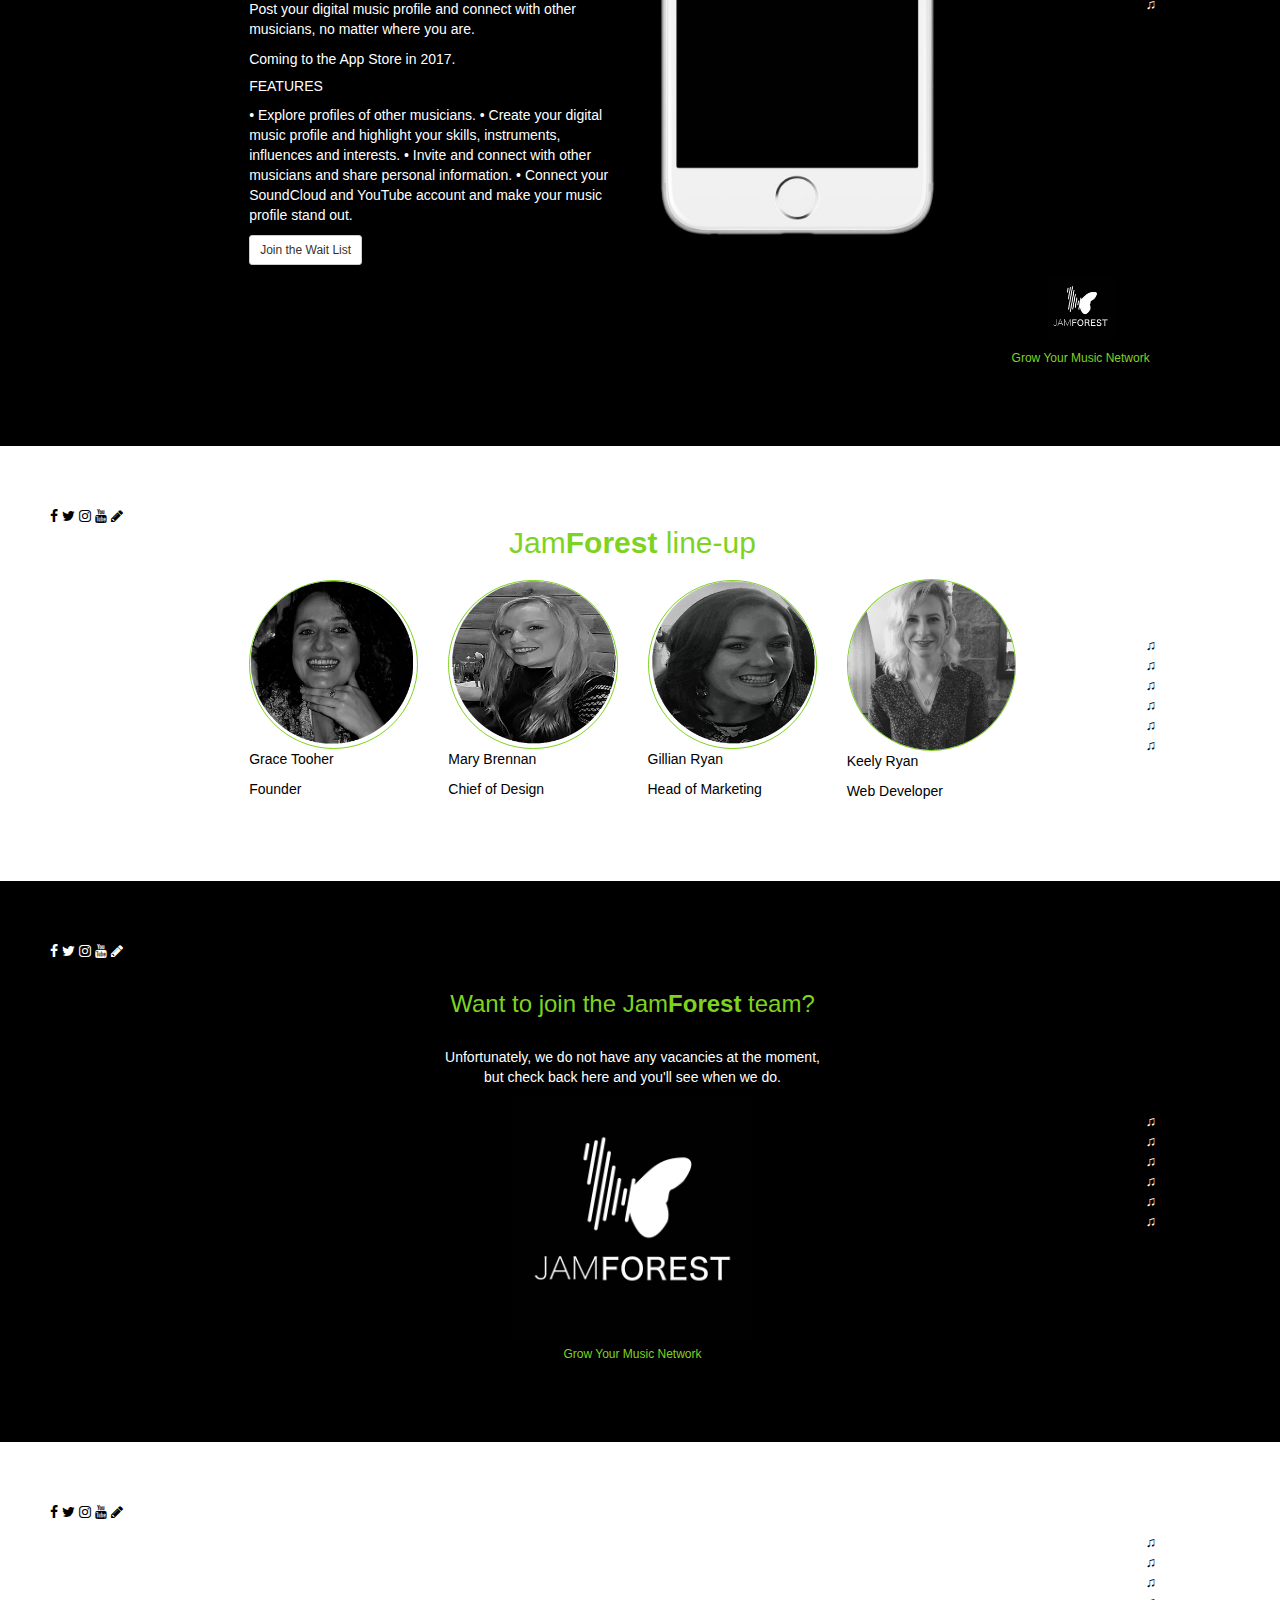
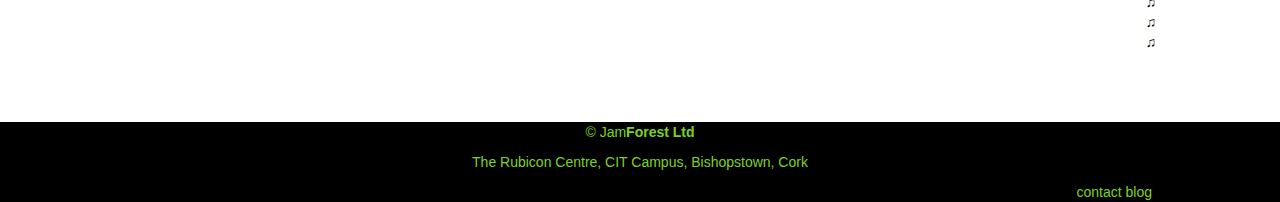
==== commit 5d776e50: "section 2 edited" ====
--- a/index.html
+++ b/index.html
@@ -96,17 +96,16 @@
 		<a href="www.youtube.com/channel/UCiojt8k1cYBUqkl0pn1o3Zg" style="color:black"><i class= "fa fa-youtube"></i></a>
     <a href="http://jamforestapp.tumblr.com/" style="color:black"><i class= "fa fa-pencil"></i></a>
 	</div>
-  <div class="col-md-7 text-center"><h2>Jam<b>Forest</b> Is...</h2>
-  </div>
-  <div class="col-xs-2">
+  <div class="col-md-7 text-center">
+  </div>
+  <div class="col-xs-3 col-md-2">
   </div>
 <div class="hidden-xs col-md-1">
-    <img src="images/whiteblack.jpg" alt="JamForest logo"  class="img-responsive">
 </div>
 </div>
 	<div class="row" id="flex2">
-<div class="col-md-2 hidden-xs"></div>
-		<div class="col-md-8 col-xs-11 text-center">
+<div class="col-md-3 hidden-xs"></div>
+		<div class="col-md-6 col-xs-11 text-center">
 			<div class="embed-responsive embed-responsive-16by9">
 		 <iframe src="https://www.youtube.com/embed/NiEERhAVjNI" frameborder="0" allowfullscreen></iframe></div>
 </div>
@@ -125,13 +124,13 @@
 </div>
 </div>
 <div class="row">
-<div class="hidden-xs col-md-5">
-</div>
-<div class="hidden-xs col-md-2 text-center">
-    <img src="images/whiteblack.jpg" alt="JamForest logo"  class="img-responsive">
-    <p>Grow your music network</p>
-</div>
-<div class="hidden-xs col-md-5">
+  <div class="col-sm-5 col-xs-1">
+</div>
+  <div class="col-md-2 col-xs-8 text-center">
+    <img src="images/whiteblack.jpg" alt="JamForest logo" width="25%;">
+<h6>Grow Your Music Network</h6>
+  </div>
+  <div class="col-sm-5 col-xs-1">
 </div>
 </div>
 </div>
@@ -232,6 +231,7 @@
 </div>
 </div>
 </div>
+
 <div id="section4">
 <div class="container-fluid">
   <!--Social media -->
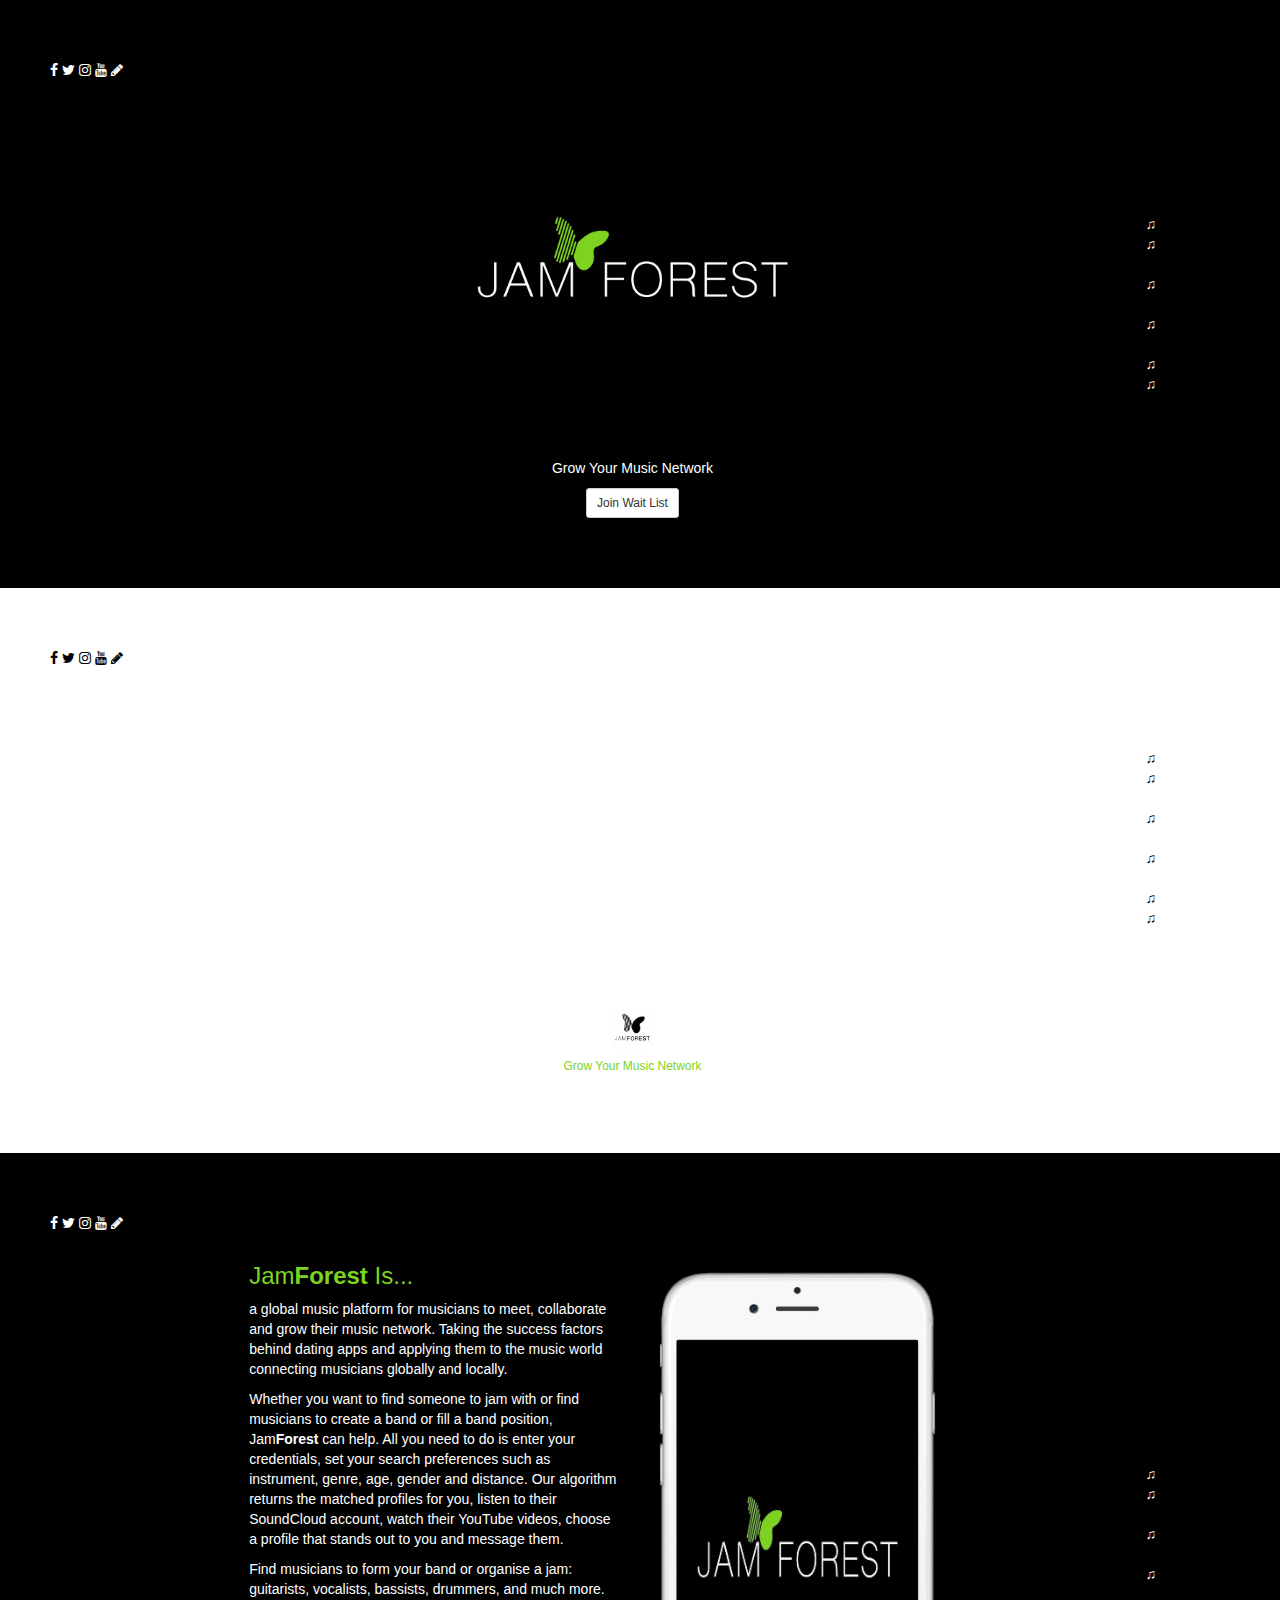
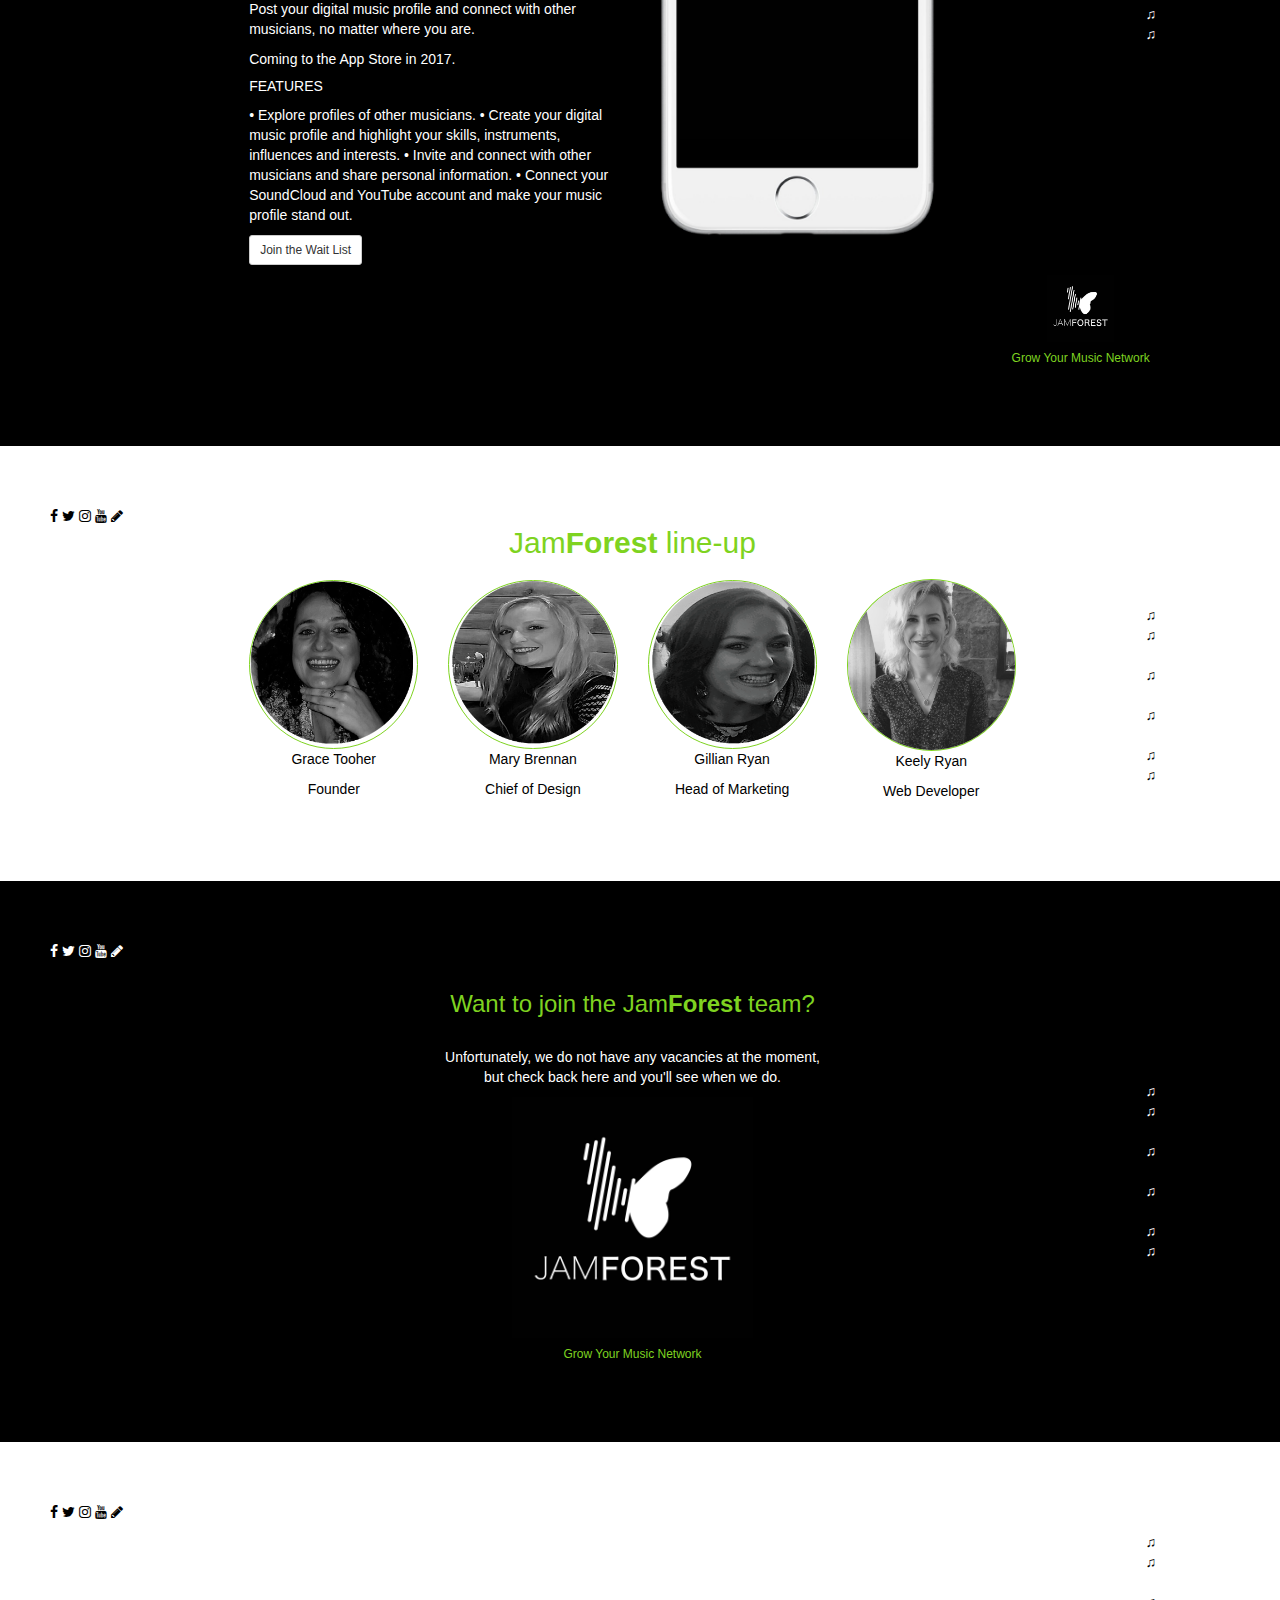
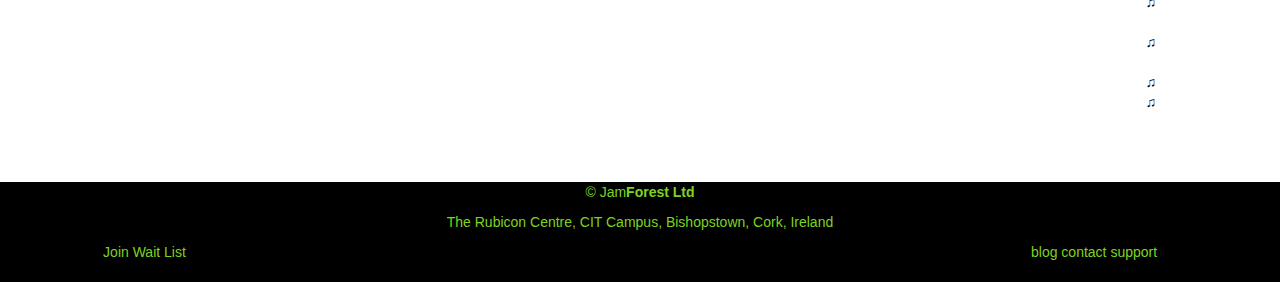
==== commit 1a6065f6: "nav hover working" ====
--- a/index.html
+++ b/index.html
@@ -30,23 +30,24 @@
       <a href="http://jamforestapp.tumblr.com/" style="color:white"><i class= "fa fa-pencil"></i></a>
 
 
+
 		</div></div>
 		<div class="row" id="flex1">
-<div class="hidden-xs col-md-4"></div>
-			<div class="col-xs-12 col-md-4 text-center">
+<div class="hidden-xs col-sm-4 col-md-4"></div>
+			<div class="col-xs-12 col-sm-4 col-md-4 text-center">
 	   <img src="images/logoCrop.jpg" alt="JamForest logo" id="topLogo"> <p>Grow Your Music Network</p>
 <button type="button" class="btn btn-default btn-sm" center data-toggle="modal" data-target="#myModal">Join Wait List</button>
-</div><div class="hidden-xs col-sm-3"></div>
-
-<!--Navigation -->
-<div class="hidden-xs col-md-1">
+</div><div class="hidden-xs col-sm-3 col-sm-3"></div>
+
+<!--Navigation -->
+<div class="hidden-xs col-sm-1 col-md-1">
 	<div class="nav">
-	<a href="#section1" class="class1a">&#9835;</a><br>
-	<a href="#section2" class="class1b">&#9835;</a><br>
-	<a href="#section3" class="class1c">&#9835;</a><br>
-	<a href="#section4" class="class1d">&#9835;</a><br>
-  <a href="#section5" class="class1e">&#9835;</a><br>
-  <a href="#section6" class="class1f">&#9835;</a>
+	<div class="secWrap"><a href="#section1" class="class1a">&#9835;</a> <a class="secDesc"><small>Top</a></small></div>
+	<div class="secWrap"><a href="#section2" class="class1b">&#9835;</a> <a class="secDesc"><small>Splainer Vid</a></small></div>
+	<div class="secWrap"><a href="#section3" class="class1c">&#9835;</a> <a class="secDesc"><small>Jam<b>Forest</b></small></a></div>
+	<div class="secWrap"><a href="#section4" class="class1d">&#9835;</a> <a class="secDesc"><small>Our Line-up</a></small></div>
+  <div class="secWrap"><a href="#section5" class="class1e">&#9835;</a> <a class="secDesc"><small>Jobs</a></small></div>
+  <div class="secWrap"><a href="#section6" class="class1f">&#9835;</a> <a class="secDesc"><small>Featured</a></small></div>
 
 
 </div>
@@ -104,33 +105,33 @@
 </div>
 </div>
 	<div class="row" id="flex2">
-<div class="col-md-3 hidden-xs"></div>
-		<div class="col-md-6 col-xs-11 text-center">
+<div class="col-md-3 col-sm-3 hidden-xs"></div>
+		<div class="col-md-6 col-sm-6 col-xs-12 text-center">
 			<div class="embed-responsive embed-responsive-16by9">
 		 <iframe src="https://www.youtube.com/embed/NiEERhAVjNI" frameborder="0" allowfullscreen></iframe></div>
 </div>
-<div class="col-md-2 hidden-xs"></div>
-
-<!--Navigation -->
-<div class="hidden-xs col-sm-1">
+<div class="col-md-2 col-sm-2 hidden-xs"></div>
+
+<!--Navigation -->
+<div class="hidden-xs col-sm-1 col-md-1">
 <div class="nav">
-<a href="#section1" class="class2a">&#9835;</a><br>
-<a href="#section2" class="class2b">&#9835;</a><br>
-<a href="#section3" class="class2c">&#9835;</a><br>
-<a href="#section4" class="class2d">&#9835;</a><br>
-<a href="#section5" class="class2e">&#9835;</a><br>
-<a href="#section6" class="class2f">&#9835;</a>
+<div class="secWrap"> <a href="#section1" class="class2a">&#9835;</a> <a class="secDesc"><small>Top</a></small></div>
+<div class="secWrap"> <a href="#section2" class="class2b">&#9835;</a> <a class="secDesc"><small>Splainer Vid</a></small></div>
+<div class="secWrap"> <a href="#section3" class="class2c">&#9835;</a> <a class="secDesc"><small>Jam<b>Forest</b></small></a></div>
+<div class="secWrap"> <a href="#section4" class="class2d">&#9835;</a> <a class="secDesc"><small>Our Line-up</a></small></div>
+<div class="secWrap"> <a href="#section5" class="class2e">&#9835;</a> <a class="secDesc"><small>Jobs</a></small></div>
+<div class="secWrap"> <a href="#section6" class="class2f">&#9835;</a> <a class="secDesc"><small>Featured</a></small></div>
 </div>
 </div>
 </div>
 <div class="row">
-  <div class="col-sm-5 col-xs-1">
-</div>
-  <div class="col-md-2 col-xs-8 text-center">
+  <div class="col-md-5 col-sm-5 col-xs-2">
+</div>
+  <div class="col-md-2 col-sm-2 col-xs-8 text-center">
     <img src="images/whiteblack.jpg" alt="JamForest logo" width="25%;">
 <h6>Grow Your Music Network</h6>
   </div>
-  <div class="col-sm-5 col-xs-1">
+  <div class="col-md-5 col-sm-5 col-xs-2">
 </div>
 </div>
 </div>
@@ -206,12 +207,12 @@
 <!--Navigation -->
 <div class="col-xs-1 col-sm-1">
   <div class="nav">
-  <a href="#section1" class="class1a">&#9835;</a><br>
-  <a href="#section2" class="class1b">&#9835;</a><br>
-  <a href="#section3" class="class1c">&#9835;</a><br>
-  <a href="#section4" class="class1d">&#9835;</a><br>
-  <a href="#section5" class="class1e">&#9835;</a><br>
-  <a href="#section6" class="class1f">&#9835;</a>
+  <div class="secWrap"> <a href="#section1" class="class1a">&#9835;</a> <a class="secDesc"><small>Top</a></small></div>
+  <div class="secWrap"> <a href="#section2" class="class1b">&#9835;</a> <a class="secDesc"><small>Splainer Vid</a></small></div>
+  <div class="secWrap"> <a href="#section3" class="class1c">&#9835;</a> <a class="secDesc"><small>Jam<b>Forest</b></small></a></div>
+  <div class="secWrap"> <a href="#section4" class="class1d">&#9835;</a> <a class="secDesc"><small>Our Line-up</a></small></div>
+  <div class="secWrap"> <a href="#section5" class="class1e">&#9835;</a> <a class="secDesc"><small>Jobs</a></small></div>
+  <div class="secWrap"> <a href="#section6" class="class1f">&#9835;</a> <a class="secDesc"><small>Featured</a></small></div>
 
   </div>
 </div>
@@ -249,18 +250,18 @@
   <!-- Profile pix on pcs -->
   <div class="row" id="flex4">
   <div class="hidden-xs col-sm-2 col-md-2"></div>
-  <div class="hidden-xs col-sm-2 col-md-2 col-lg-2">
+  <div class="hidden-xs col-sm-2 col-md-2 col-lg-2 text-center">
   <a href= "https://ie.linkedin.com/in/gracetooher"> <img src="images/Grace.png" class="img-circle" alt="Grace" id="Grace"></a>
   <p>Grace Tooher</p><p>Founder</p></div>
-  <div class="hidden-xs col-sm-2 col-md-2 col-lg-2">
+  <div class="hidden-xs col-sm-2 col-md-2 col-lg-2 text-center">
   <a href= "https://ie.linkedin.com/in/marymb">
   <img src="images/MazaFin.png" class="img-circle" alt="Mary" id="Mary"></a>
   <p>Mary Brennan</p><p>Chief of Design</p></div>
-  <div class="hidden-xs col-sm-2 col-md-2 col-lg-2">
+  <div class="hidden-xs col-sm-2 col-md-2 col-lg-2 text-center">
     <a href= "https://ie.linkedin.com/in/gillianoryan">
   <img src="images/gil.png" class="img-circle" alt="Gil" id="Gil"></a>
   <p>Gillian Ryan</p><p>Head of Marketing</p></div>
-  <div class="hidden-xs col-sm-2 col-md-2 col-lg-2">
+  <div class="hidden-xs col-sm-2 col-md-2 col-lg-2 text-center">
     <a href= "https://ie.linkedin.com/in/keely-ryan-1a992680">
   <img src="images/keels.jpg" class="img-circle" alt="Keely" id="Keely"></a>
   <p>Keely Ryan</p><p>Web Developer</p></div>
@@ -277,16 +278,16 @@
   <img src="images/gil.png" class="img-circle" alt="Gil" id="Gil"></a> <p>Gillian</p><p>Marketing</p></div>
   <div class="col-xs-3 hidden-sm hidden-md hidden-lg text-center">
   <a href= "https://ie.linkedin.com/in/keely-ryan-1a992680">
-  <img src="images/keels.png" class="img-circle" alt="Keely" id="Keely"></a> <p>Keely</p><p>Web</p></div>
+  <img src="images/keels.jpg" class="img-circle" alt="Keely" id="Keely"></a> <p>Keely</p><p>Web</p></div>
 <!--Navigation -->
 <div class="col-sm-1 col-md-1">
 <div class="nav">
-<a href="#section1" class="class2a">&#9835;</a><br>
-<a href="#section2" class="class2b">&#9835;</a><br>
-<a href="#section3" class="class2c">&#9835;</a><br>
-<a href="#section4" class="class2d">&#9835;</a><br>
-<a href="#section5" class="class2e">&#9835;</a><br>
-<a href="#section6" class="class2f">&#9835;</a>
+<div class="secWrap"> <a href="#section1" class="class2a">&#9835;</a> <a class="secDesc"><small>Top</a></small></div>
+<div class="secWrap"> <a href="#section2" class="class2b">&#9835;</a> <a class="secDesc"><small>Splainer Vid</a></small></div>
+<div class="secWrap"> <a href="#section3" class="class2c">&#9835;</a> <a class="secDesc"><small>Jam<b>Forest</b></small></a></div>
+<div class="secWrap"> <a href="#section4" class="class2d">&#9835;</a> <a class="secDesc"><small>Our Line-up</a></small></div>
+<div class="secWrap"> <a href="#section5" class="class2e">&#9835;</a> <a class="secDesc"><small>Jobs</a></small></div>
+<div class="secWrap"> <a href="#section6" class="class2f">&#9835;</a> <a class="secDesc"><small>Featured</a></small></div>
 
 </div>
 </div></div>
@@ -316,12 +317,12 @@
 <!--Navigation -->
 <div class="col-xs-1 col-md-1">
   <div class="nav">
-  <a href="#section1" class="class1a">&#9835;</a><br>
-  <a href="#section2" class="class1b">&#9835;</a><br>
-  <a href="#section3" class="class1c">&#9835;</a><br>
-  <a href="#section4" class="class1d">&#9835;</a><br>
-  <a href="#section5" class="class1e">&#9835;</a><br>
-  <a href="#section6" class="class1f">&#9835;</a>
+<div class="secWrap"> <a href="#section1" class="class1a">&#9835;</a> <a class="secDesc"><small>Top</a></small></div>
+<div class="secWrap"> <a href="#section2" class="class1b">&#9835;</a> <a class="secDesc"><small>Splainer Vid</a></small></div>
+<div class="secWrap"> <a href="#section3" class="class1c">&#9835;</a> <a class="secDesc"><small>Jam<b>Forest</b></small></a></div>
+<div class="secWrap"> <a href="#section4" class="class1d">&#9835;</a> <a class="secDesc"><small>Our Line-up</a></small></div>
+<div class="secWrap"> <a href="#section5" class="class1e">&#9835;</a> <a class="secDesc"><small>Jobs</a></small></div>
+<div class="secWrap"> <a href="#section6" class="class1f">&#9835;</a> <a class="secDesc"><small>Featured</a></small></div>
 
   </div>
 </div>
@@ -341,30 +342,34 @@
 	</div></div>
 	<div class="row" id="flex6">
 <div class="col-sm-4"></div>
-		<div class="col-sm-4 text-center">
-
-
-</div>
+		<div class="col-sm-4 text-center"></div>
 <div class="col-sm-3"></div>
 
 <!--Navigation -->
 <div class="col-sm-1">
 <div class="nav">
-<a href="#section1" class="class2a">&#9835;</a><br>
-<a href="#section2" class="class2b">&#9835;</a><br>
-<a href="#section3" class="class2c">&#9835;</a><br>
-<a href="#section4" class="class2d">&#9835;</a><br>
-<a href="#section5" class="class2e">&#9835;</a><br>
-<a href="#section6" class="class2f">&#9835;</a>
+<div class="secWrap"> <a href="#section1" class="class2a">&#9835;</a> <a class="secDesc"><small>Top</a></small></div>
+<div class="secWrap"> <a href="#section2" class="class2b">&#9835;</a> <a class="secDesc"><small>Splainer Vid</a></small></div>
+<div class="secWrap"> <a href="#section3" class="class2c">&#9835;</a> <a class="secDesc"><small>Jam<b>Forest</b></small></a></div>
+<div class="secWrap"> <a href="#section4" class="class2d">&#9835;</a> <a class="secDesc"><small>Our Line-up</a></small></div>
+<div class="secWrap"> <a href="#section5" class="class2e">&#9835;</a> <a class="secDesc"><small>Jobs</a></small></div>
+<div class="secWrap"> <a href="#section6" class="class2f">&#9835;</a> <a class="secDesc"><small>Featured</a></small></div>
 </div>
 </div></div>
 
 </div>
 </div>
 <footer><p>&#169; Jam<b>Forest Ltd</b></p>
-  <p>The Rubicon Centre, CIT Campus, Bishopstown, Cork</p>
-<div class="CB"> <a href center data-toggle="modal" data-target="#ContactModal" style="color:#7ED320">contact</a>
-  <a href="http://jamforestapp.tumblr.com/" style="color:#7ED320">blog</a></div></footer>
+  <p>The Rubicon Centre, CIT Campus, Bishopstown, Cork, Ireland</p>
+<div class="row">
+<div class="col-sm-2 text-right">
+  <a href center data-toggle="modal" data-target="#myModal" style="color:#7ED320">Join Wait List</a>
+</div>
+<div class="col-sm-9 text-right">
+<a href="http://jamforestapp.tumblr.com/" style="color:#7ED320"> blog </a>
+<a href center data-toggle="modal" data-target="#ContactModal" style="color:#7ED320"> contact </a>
+<a href="mailto:grace@jamforest.com" style="color:#7ED320"> support </a></p></div>
+<div class="col-sm-1"></div></div></footer>
   <!-- Modal to subscribe to newsletter-->
   <div id="ContactModal" class="modal fade" role="dialog">
     <div class="modal-dialog">
--- a/style.css
+++ b/style.css
@@ -67,3 +67,15 @@
 .modal-text{
   margin-left: 10%;
 }
+
+.secDesc{
+  position: left;
+  color: #7ED320;
+  visibility: hidden;
+  opacity: 0;
+}
+
+.secWrap:hover .secDesc {
+  visibility: visible;
+  opacity: 1;
+}
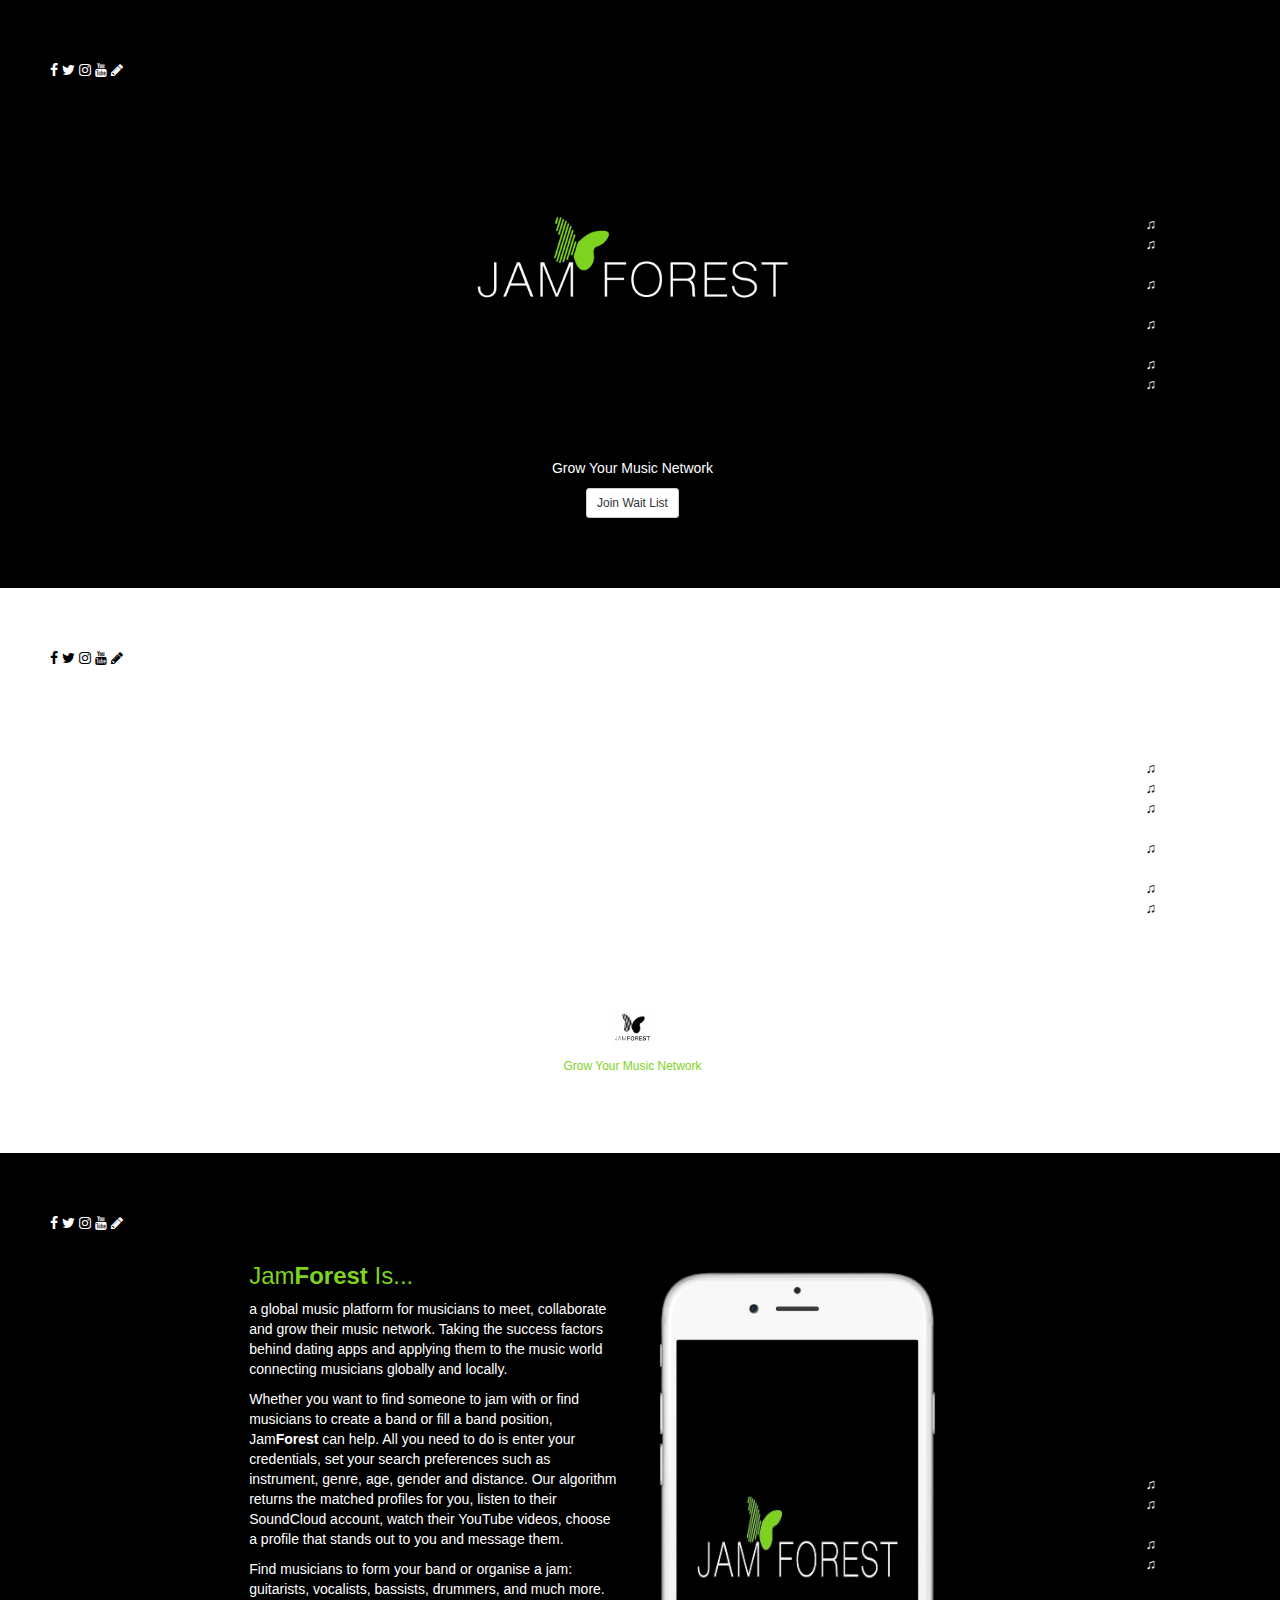
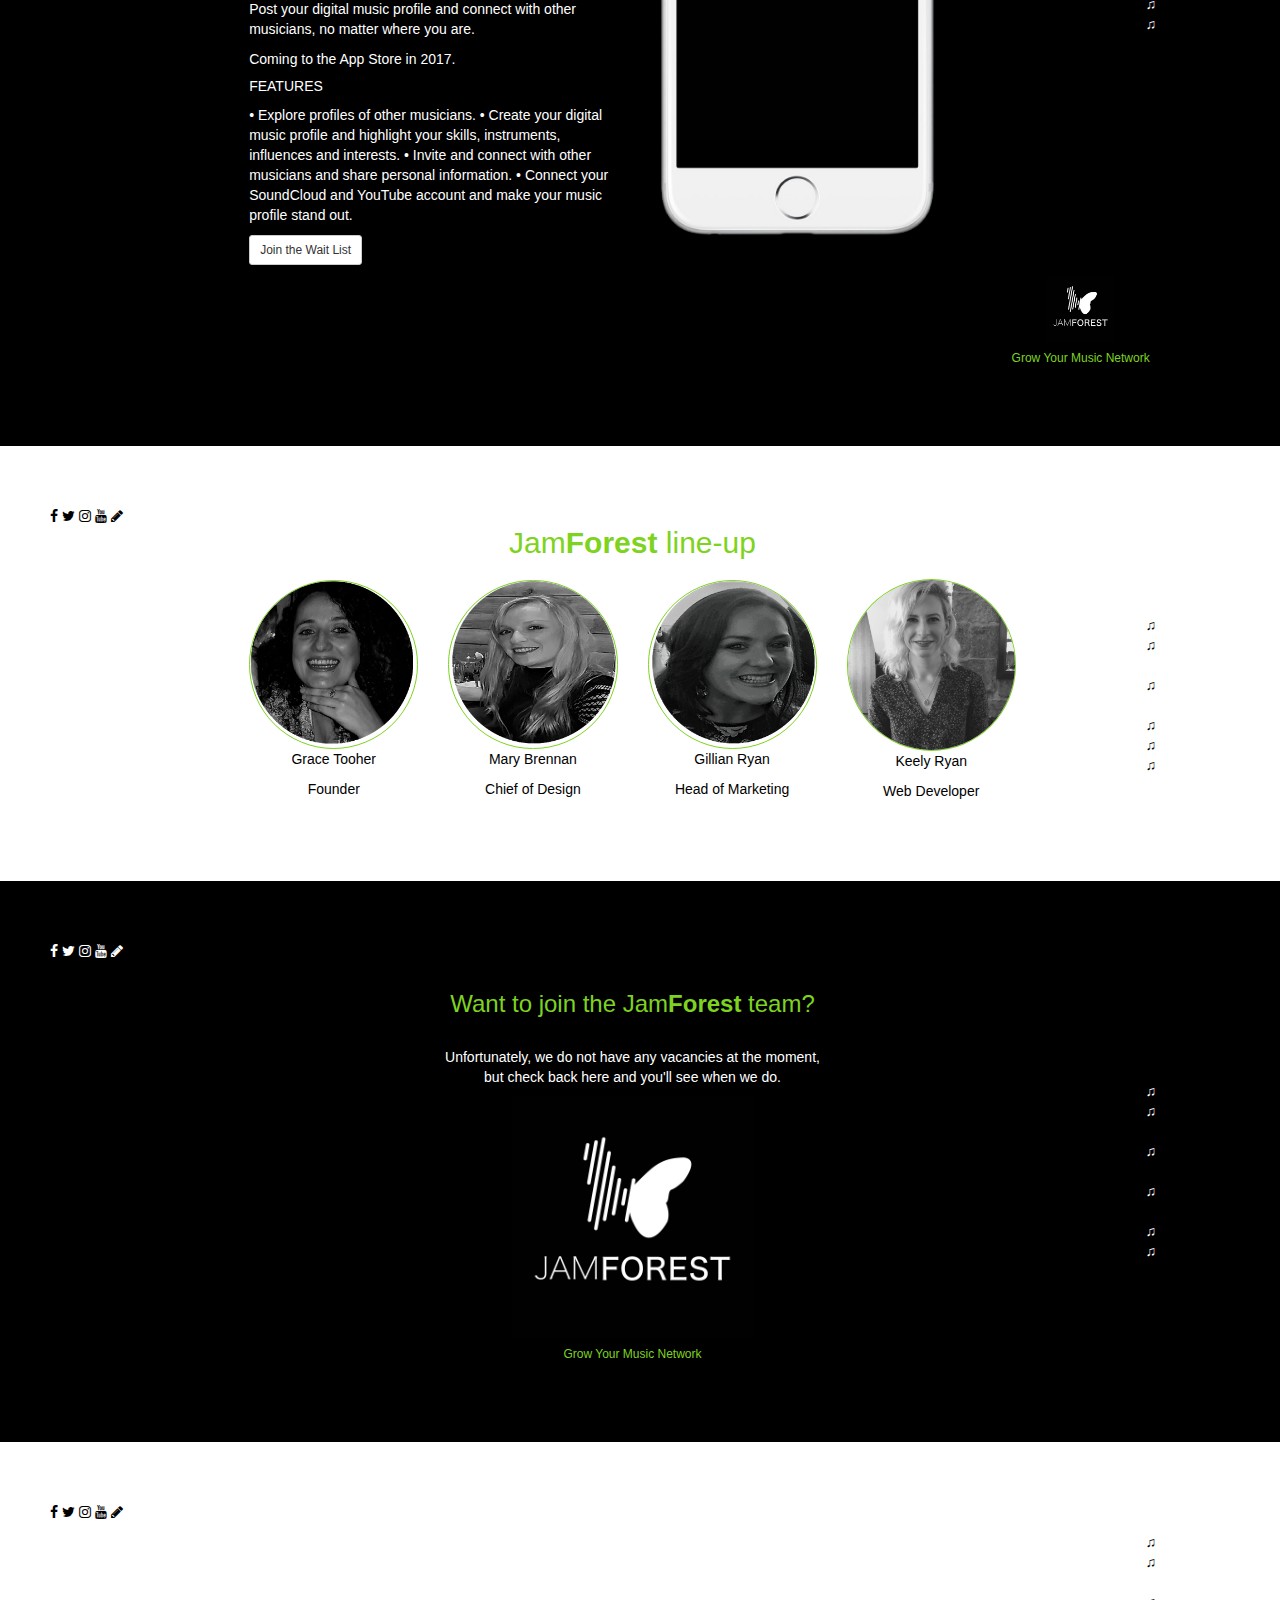
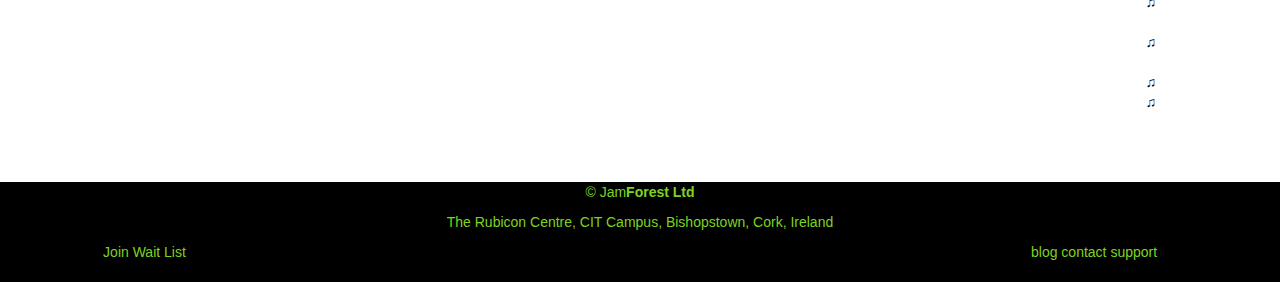
==== commit 54cddf58: "about fixed" ====
--- a/index.html
+++ b/index.html
@@ -42,7 +42,7 @@
 <!--Navigation -->
 <div class="hidden-xs col-sm-1 col-md-1">
 	<div class="nav">
-	<div class="secWrap"><a href="#section1" class="class1a">&#9835;</a> <a class="secDesc"><small>Top</a></small></div>
+	<div class="secWrap"><a href="#section1" class="class1a">&#9835;</a> <a class="secDesc"><small>Here</a></small></div>
 	<div class="secWrap"><a href="#section2" class="class1b">&#9835;</a> <a class="secDesc"><small>Splainer Vid</a></small></div>
 	<div class="secWrap"><a href="#section3" class="class1c">&#9835;</a> <a class="secDesc"><small>Jam<b>Forest</b></small></a></div>
 	<div class="secWrap"><a href="#section4" class="class1d">&#9835;</a> <a class="secDesc"><small>Our Line-up</a></small></div>
@@ -116,7 +116,7 @@
 <div class="hidden-xs col-sm-1 col-md-1">
 <div class="nav">
 <div class="secWrap"> <a href="#section1" class="class2a">&#9835;</a> <a class="secDesc"><small>Top</a></small></div>
-<div class="secWrap"> <a href="#section2" class="class2b">&#9835;</a> <a class="secDesc"><small>Splainer Vid</a></small></div>
+<div class="secWrap"> <a href="#section2" class="class2b">&#9835;</a> <a class="secDesc"><small>Here</a></small></div>
 <div class="secWrap"> <a href="#section3" class="class2c">&#9835;</a> <a class="secDesc"><small>Jam<b>Forest</b></small></a></div>
 <div class="secWrap"> <a href="#section4" class="class2d">&#9835;</a> <a class="secDesc"><small>Our Line-up</a></small></div>
 <div class="secWrap"> <a href="#section5" class="class2e">&#9835;</a> <a class="secDesc"><small>Jobs</a></small></div>
@@ -205,11 +205,11 @@
   </div>
 </div>
 <!--Navigation -->
-<div class="col-xs-1 col-sm-1">
+<div class="hidden-xs col-sm-1">
   <div class="nav">
   <div class="secWrap"> <a href="#section1" class="class1a">&#9835;</a> <a class="secDesc"><small>Top</a></small></div>
   <div class="secWrap"> <a href="#section2" class="class1b">&#9835;</a> <a class="secDesc"><small>Splainer Vid</a></small></div>
-  <div class="secWrap"> <a href="#section3" class="class1c">&#9835;</a> <a class="secDesc"><small>Jam<b>Forest</b></small></a></div>
+  <div class="secWrap"> <a href="#section3" class="class1c">&#9835;</a> <a class="secDesc"><small>Here</small></a></div>
   <div class="secWrap"> <a href="#section4" class="class1d">&#9835;</a> <a class="secDesc"><small>Our Line-up</a></small></div>
   <div class="secWrap"> <a href="#section5" class="class1e">&#9835;</a> <a class="secDesc"><small>Jobs</a></small></div>
   <div class="secWrap"> <a href="#section6" class="class1f">&#9835;</a> <a class="secDesc"><small>Featured</a></small></div>
@@ -280,12 +280,12 @@
   <a href= "https://ie.linkedin.com/in/keely-ryan-1a992680">
   <img src="images/keels.jpg" class="img-circle" alt="Keely" id="Keely"></a> <p>Keely</p><p>Web</p></div>
 <!--Navigation -->
-<div class="col-sm-1 col-md-1">
+<div class="hidden-xs col-sm-1 col-md-1">
 <div class="nav">
 <div class="secWrap"> <a href="#section1" class="class2a">&#9835;</a> <a class="secDesc"><small>Top</a></small></div>
 <div class="secWrap"> <a href="#section2" class="class2b">&#9835;</a> <a class="secDesc"><small>Splainer Vid</a></small></div>
 <div class="secWrap"> <a href="#section3" class="class2c">&#9835;</a> <a class="secDesc"><small>Jam<b>Forest</b></small></a></div>
-<div class="secWrap"> <a href="#section4" class="class2d">&#9835;</a> <a class="secDesc"><small>Our Line-up</a></small></div>
+<div class="secWrap"> <a href="#section4" class="class2d">&#9835;</a> <a class="secDesc"><small>Here</a></small></div>
 <div class="secWrap"> <a href="#section5" class="class2e">&#9835;</a> <a class="secDesc"><small>Jobs</a></small></div>
 <div class="secWrap"> <a href="#section6" class="class2f">&#9835;</a> <a class="secDesc"><small>Featured</a></small></div>
 
@@ -315,13 +315,13 @@
 <h6>Grow Your Music Network</h6>
 </div>
 <!--Navigation -->
-<div class="col-xs-1 col-md-1">
+<div class="hidden-xs col-md-1">
   <div class="nav">
 <div class="secWrap"> <a href="#section1" class="class1a">&#9835;</a> <a class="secDesc"><small>Top</a></small></div>
 <div class="secWrap"> <a href="#section2" class="class1b">&#9835;</a> <a class="secDesc"><small>Splainer Vid</a></small></div>
 <div class="secWrap"> <a href="#section3" class="class1c">&#9835;</a> <a class="secDesc"><small>Jam<b>Forest</b></small></a></div>
 <div class="secWrap"> <a href="#section4" class="class1d">&#9835;</a> <a class="secDesc"><small>Our Line-up</a></small></div>
-<div class="secWrap"> <a href="#section5" class="class1e">&#9835;</a> <a class="secDesc"><small>Jobs</a></small></div>
+<div class="secWrap"> <a href="#section5" class="class1e">&#9835;</a> <a class="secDesc"><small>Here</a></small></div>
 <div class="secWrap"> <a href="#section6" class="class1f">&#9835;</a> <a class="secDesc"><small>Featured</a></small></div>
 
   </div>
@@ -346,14 +346,14 @@
 <div class="col-sm-3"></div>
 
 <!--Navigation -->
-<div class="col-sm-1">
+<div class="hidden-xs col-sm-1">
 <div class="nav">
 <div class="secWrap"> <a href="#section1" class="class2a">&#9835;</a> <a class="secDesc"><small>Top</a></small></div>
 <div class="secWrap"> <a href="#section2" class="class2b">&#9835;</a> <a class="secDesc"><small>Splainer Vid</a></small></div>
 <div class="secWrap"> <a href="#section3" class="class2c">&#9835;</a> <a class="secDesc"><small>Jam<b>Forest</b></small></a></div>
 <div class="secWrap"> <a href="#section4" class="class2d">&#9835;</a> <a class="secDesc"><small>Our Line-up</a></small></div>
 <div class="secWrap"> <a href="#section5" class="class2e">&#9835;</a> <a class="secDesc"><small>Jobs</a></small></div>
-<div class="secWrap"> <a href="#section6" class="class2f">&#9835;</a> <a class="secDesc"><small>Featured</a></small></div>
+<div class="secWrap"> <a href="#section6" class="class2f">&#9835;</a> <a class="secDesc"><small>Here</a></small></div>
 </div>
 </div></div>
 
@@ -382,7 +382,7 @@
        <div class="modal-text">
      <p><b>e-mail:</b> <a href="mailto:grace@jamforest.com"> grace@jamforest.com</a></p>
      <p><b>Address:</b>   The Rubicon Centre, CIT Campus, Bishopstown, Cork</p>
-     <p><b>Mobile:</b> <a href="tel:353868422411">+353 86-842-2411</p>
+     <p><b>Mobile:</b> <a href="tel:353868422411">+353 86-842-2411</a></p>
      <p><b>Facebook:</b>  <a href="https://www.facebook.com/jamforestApp">www.facebook.com/jamforestApp</a></p>
      <p><b>Twitter:</b>   <a href="https://twitter.com/jamforestapp">www.twitter.com/jamforestapp</a></p>
    </div>
